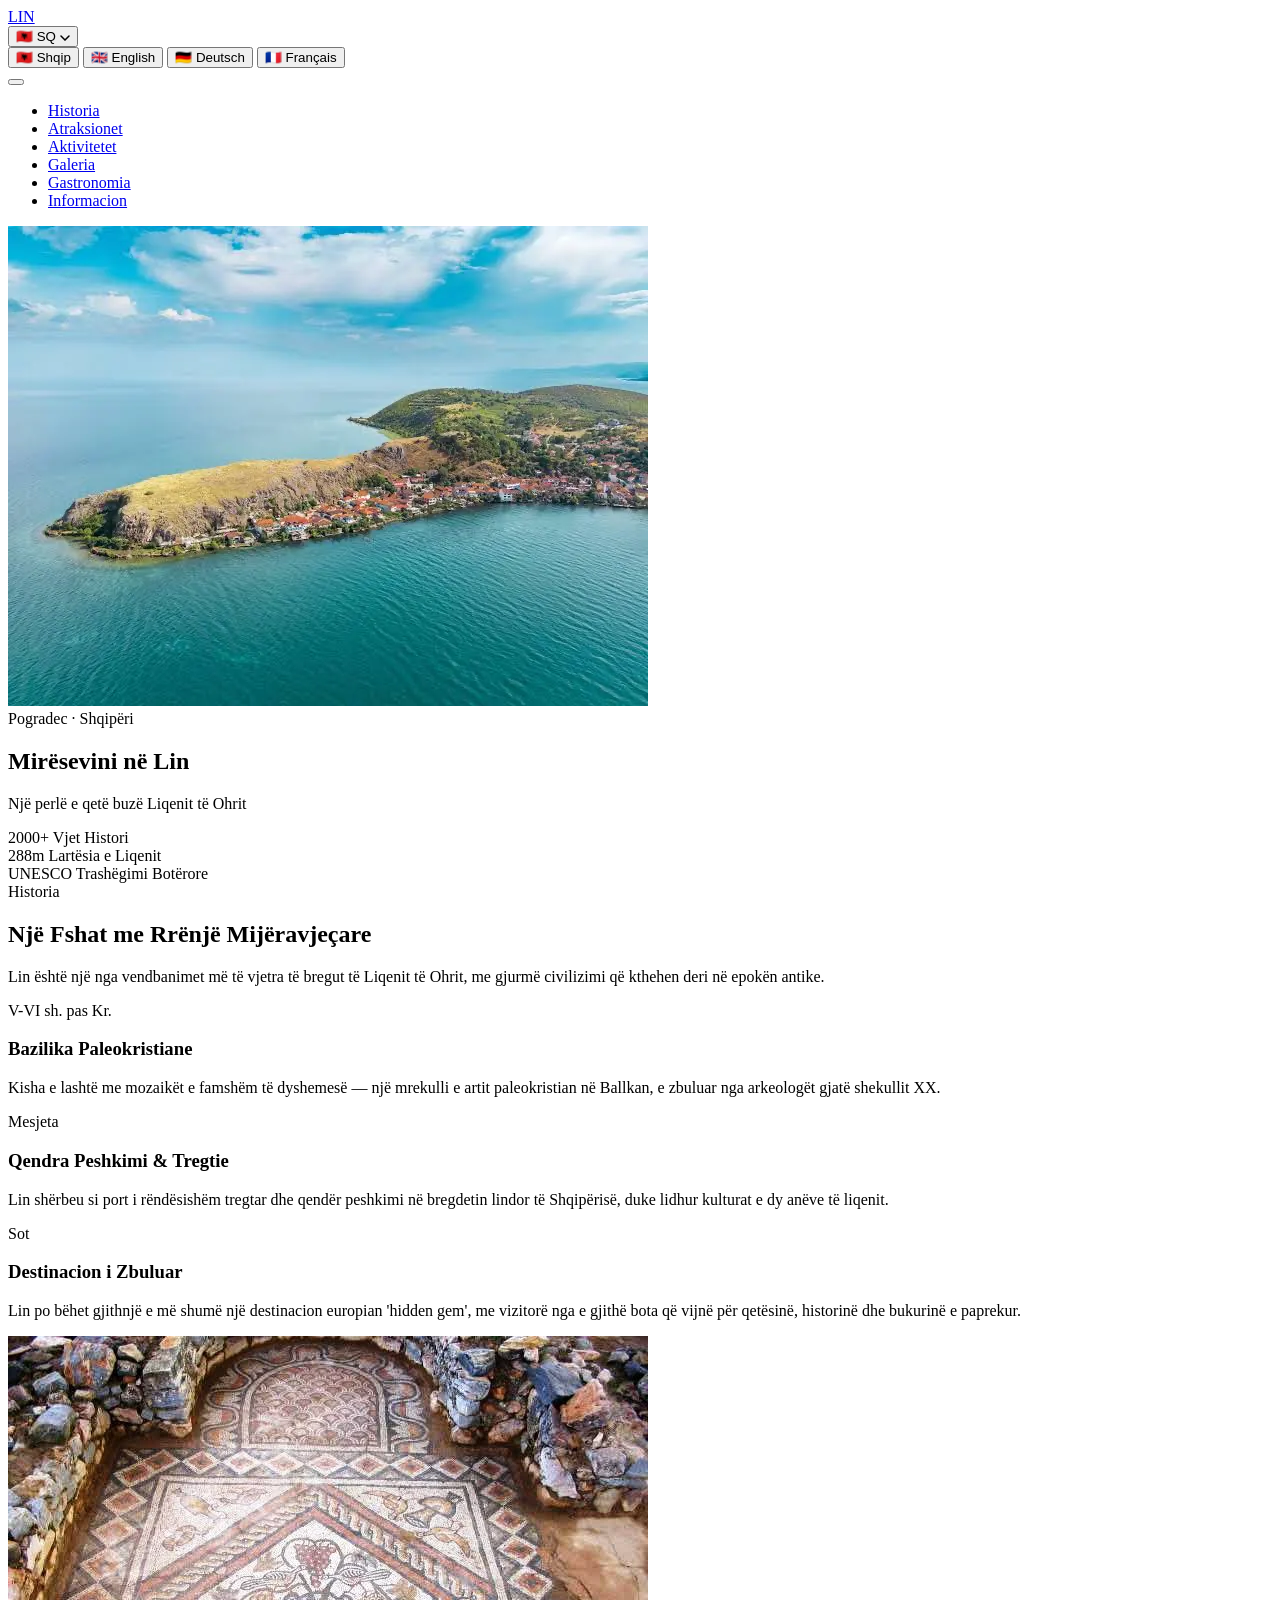
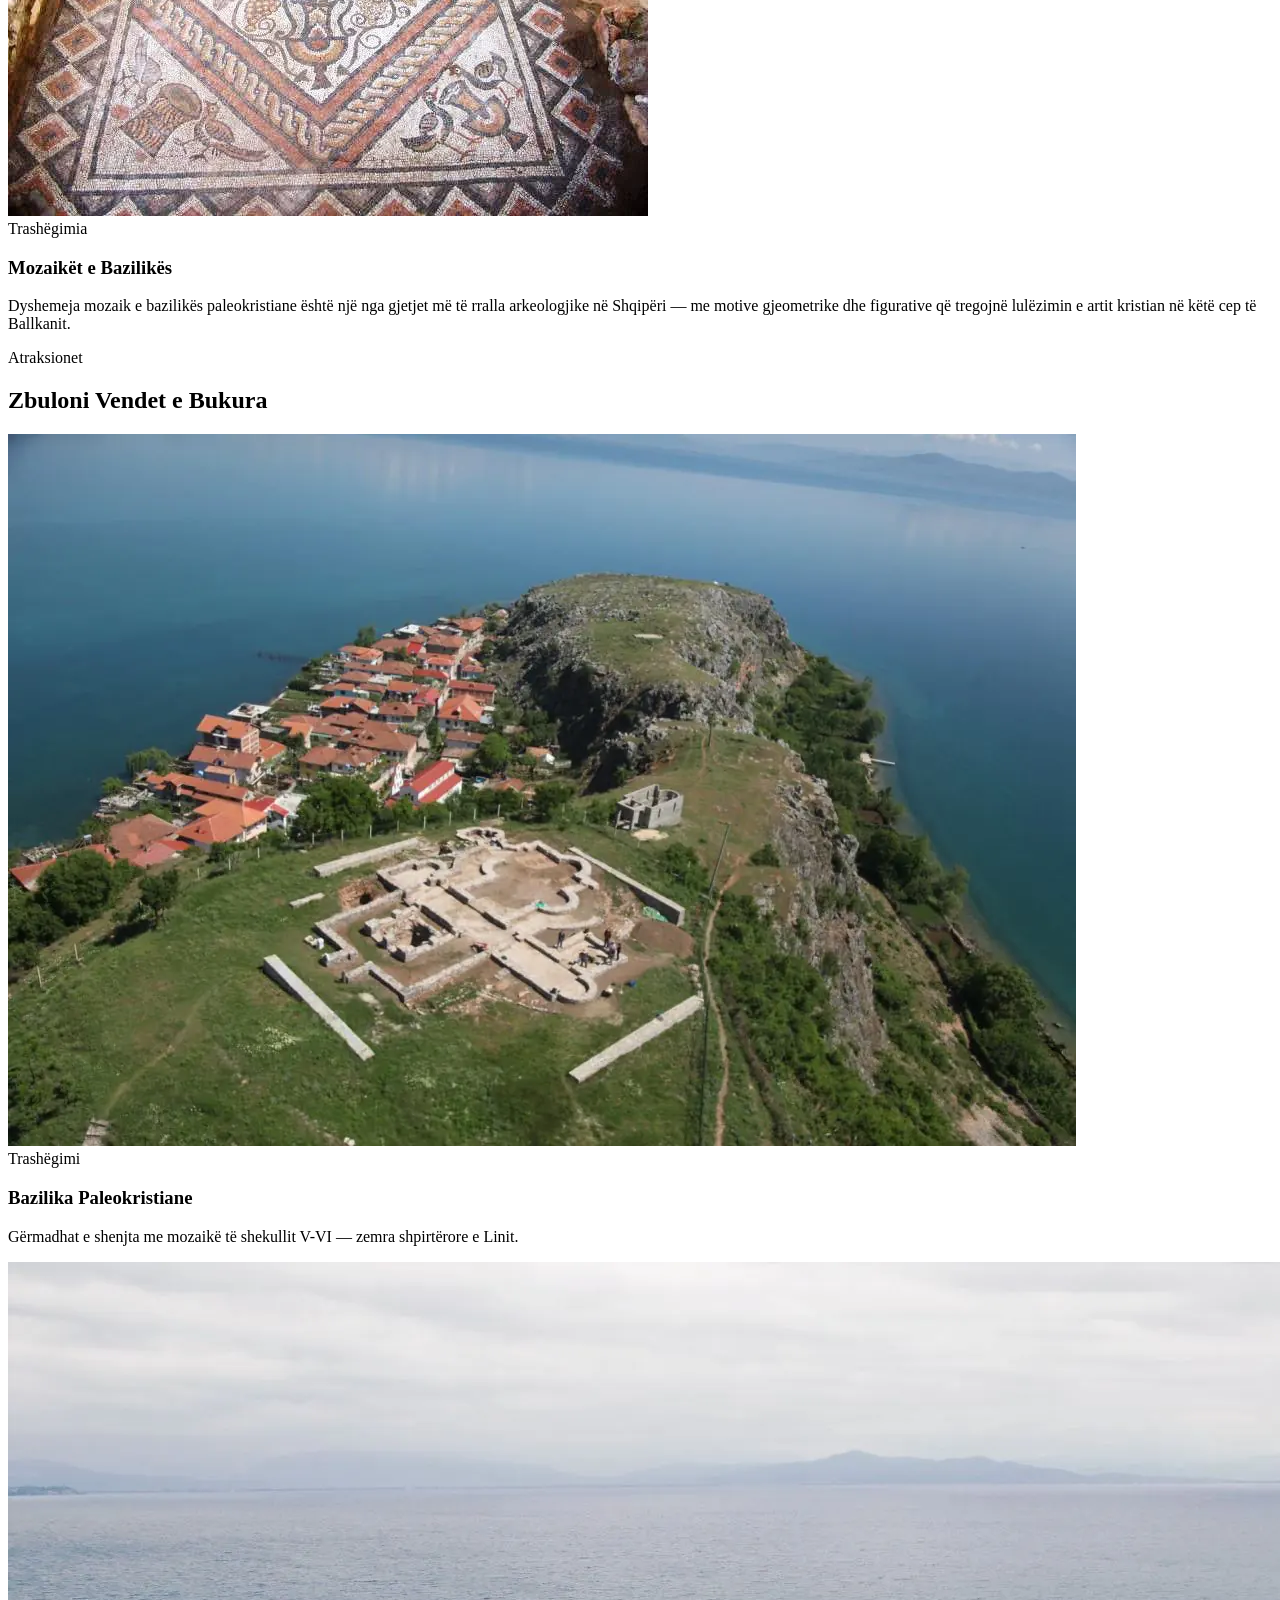
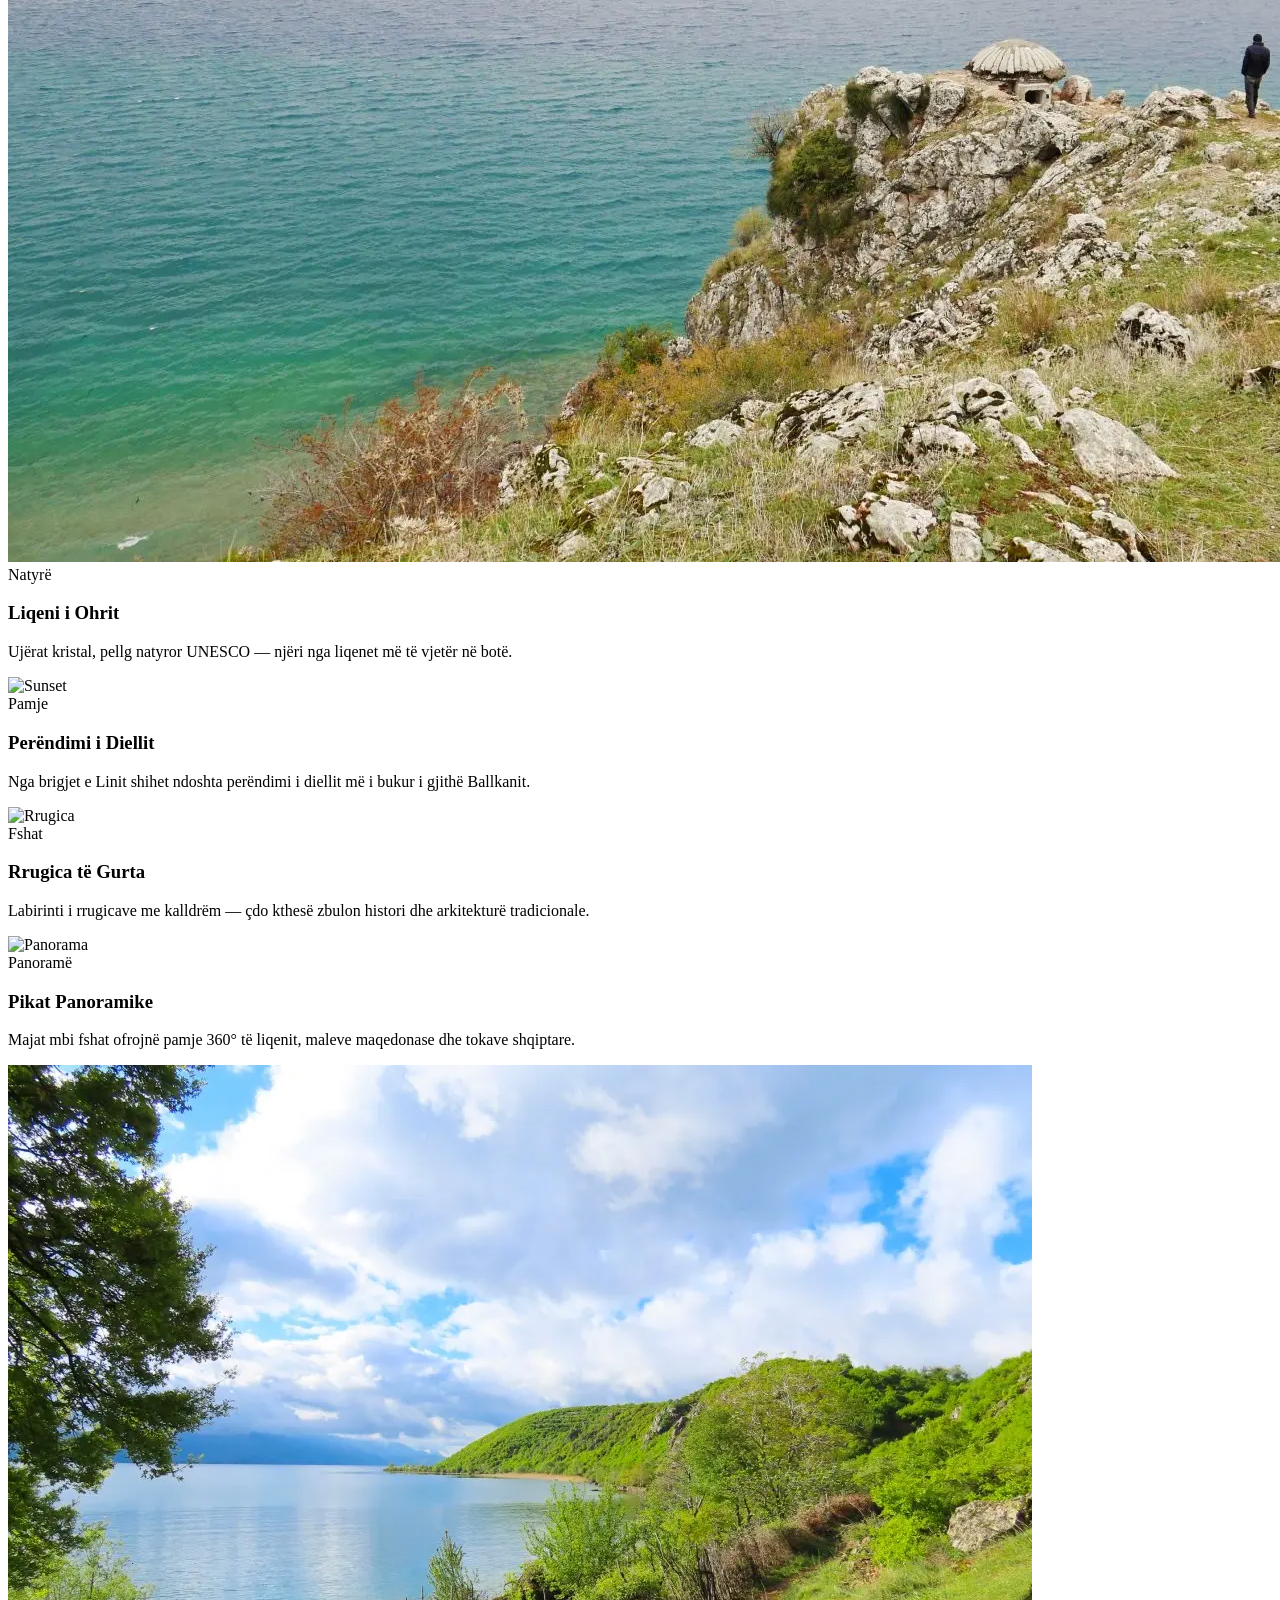
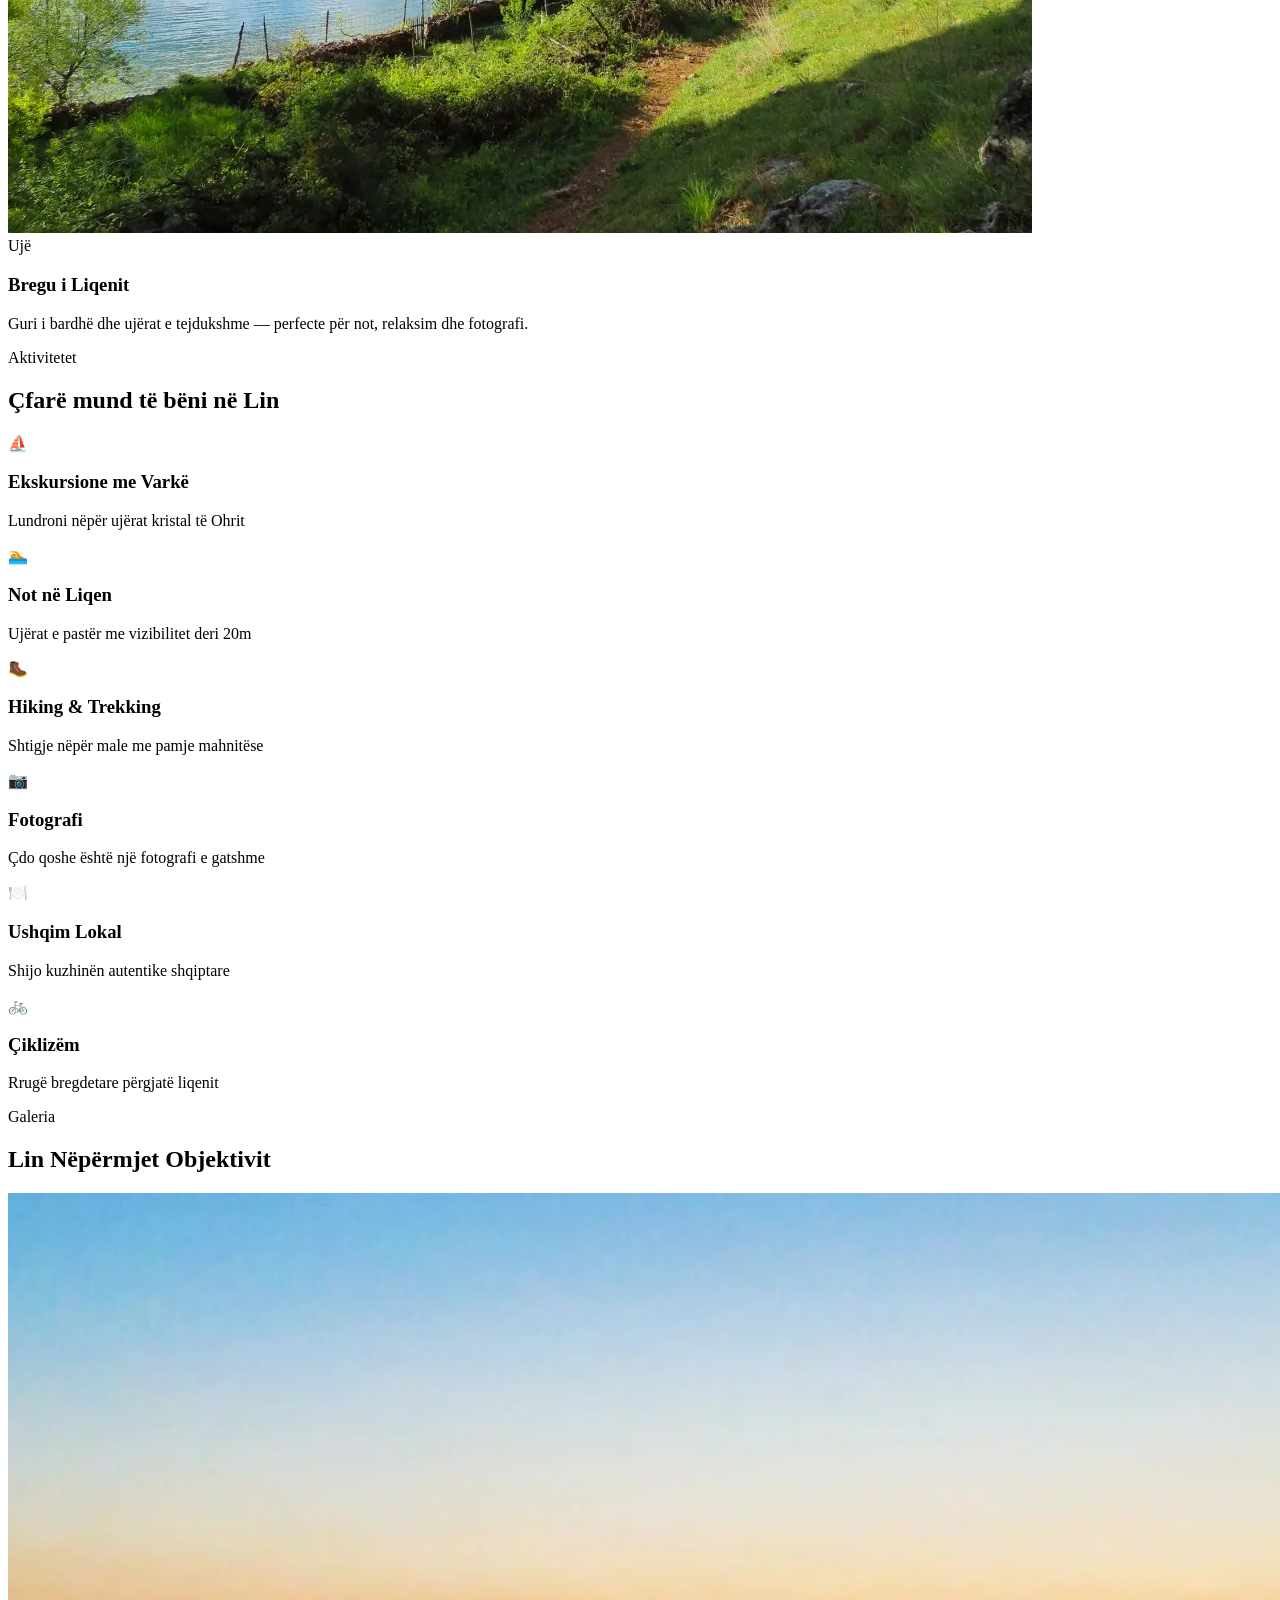
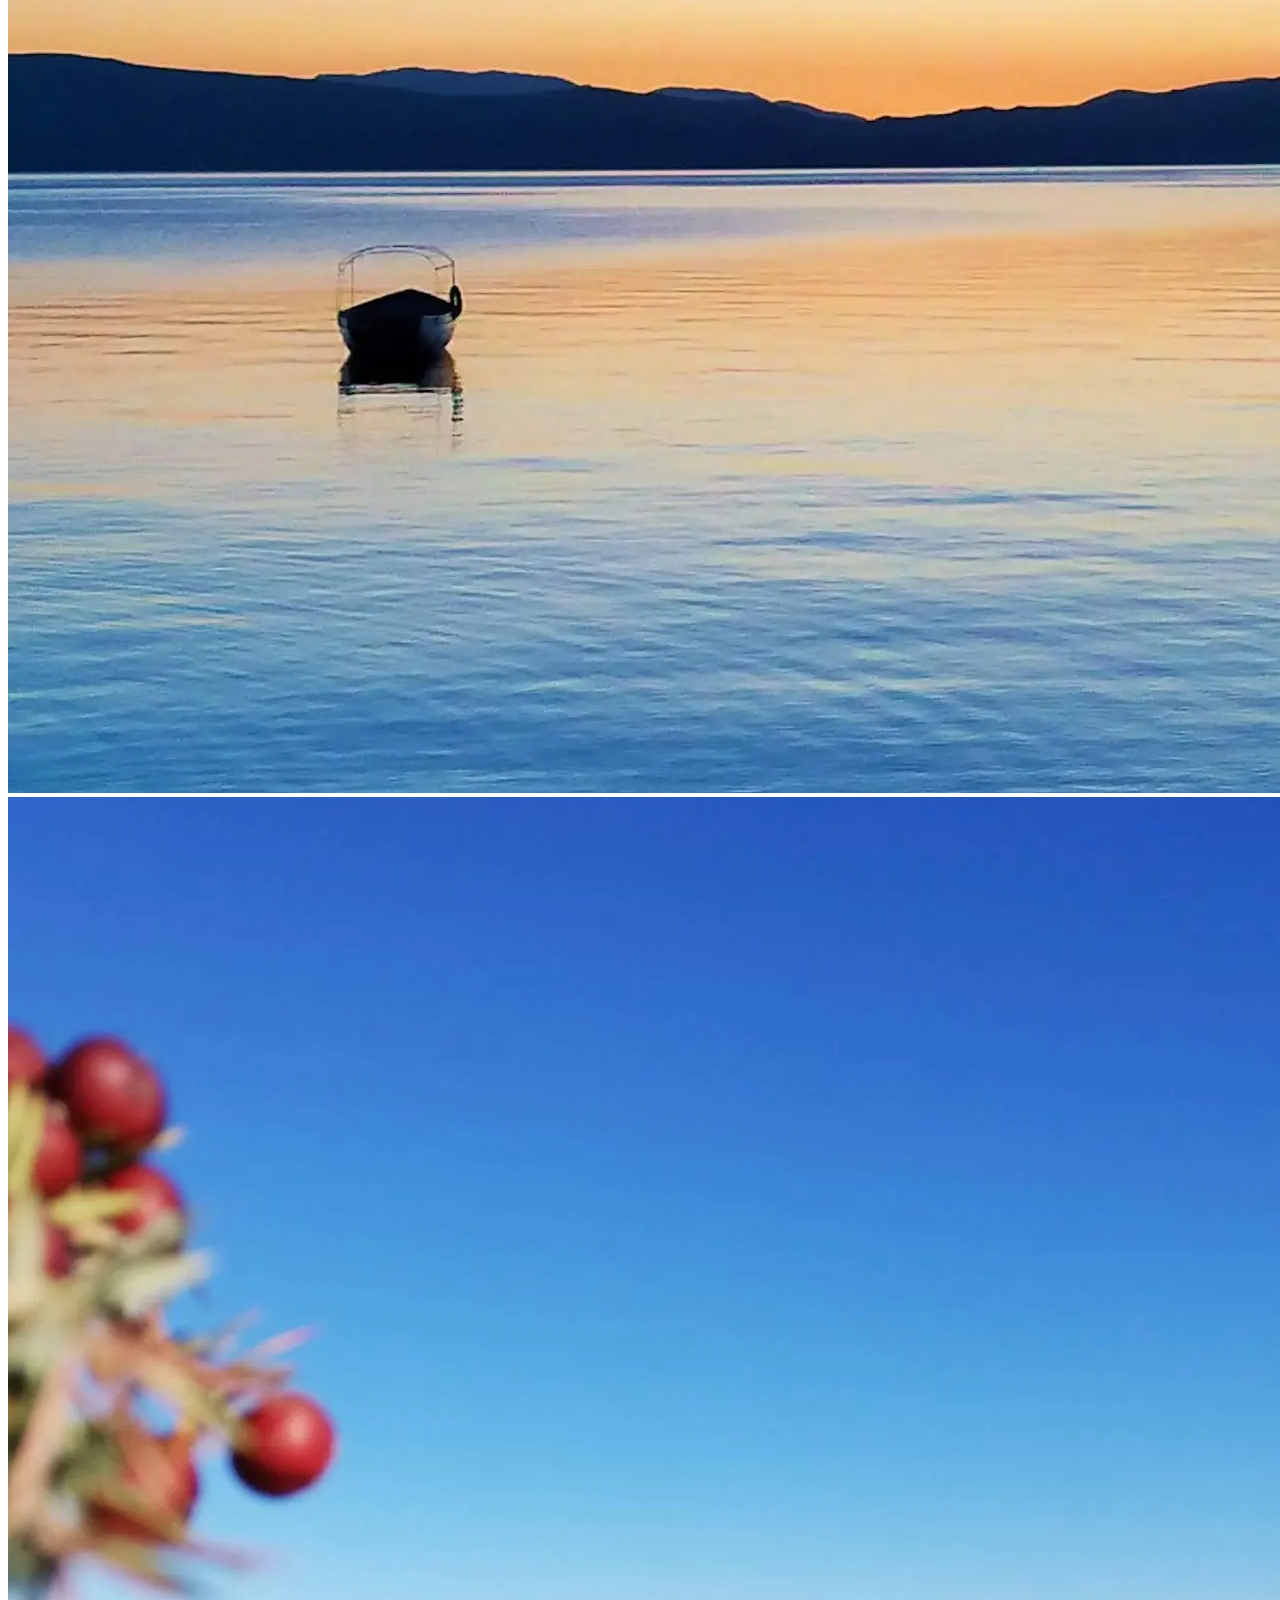
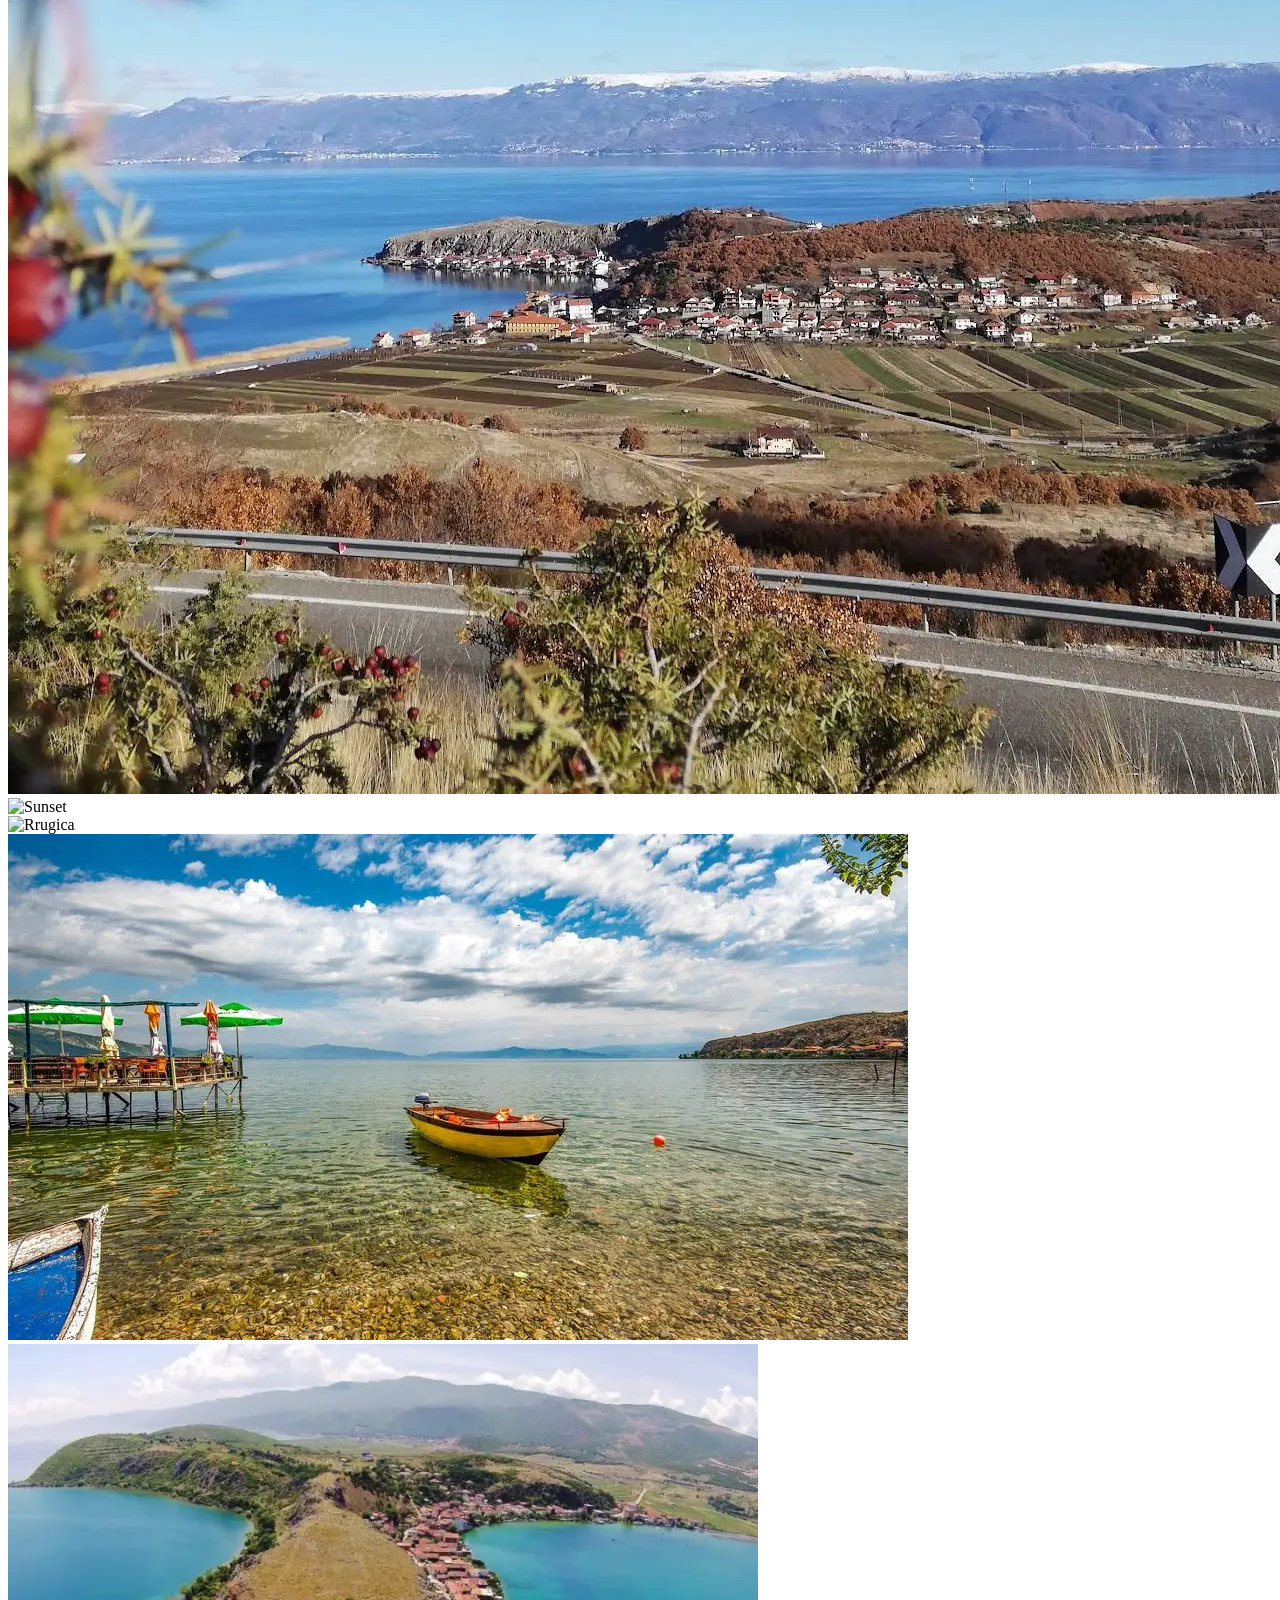
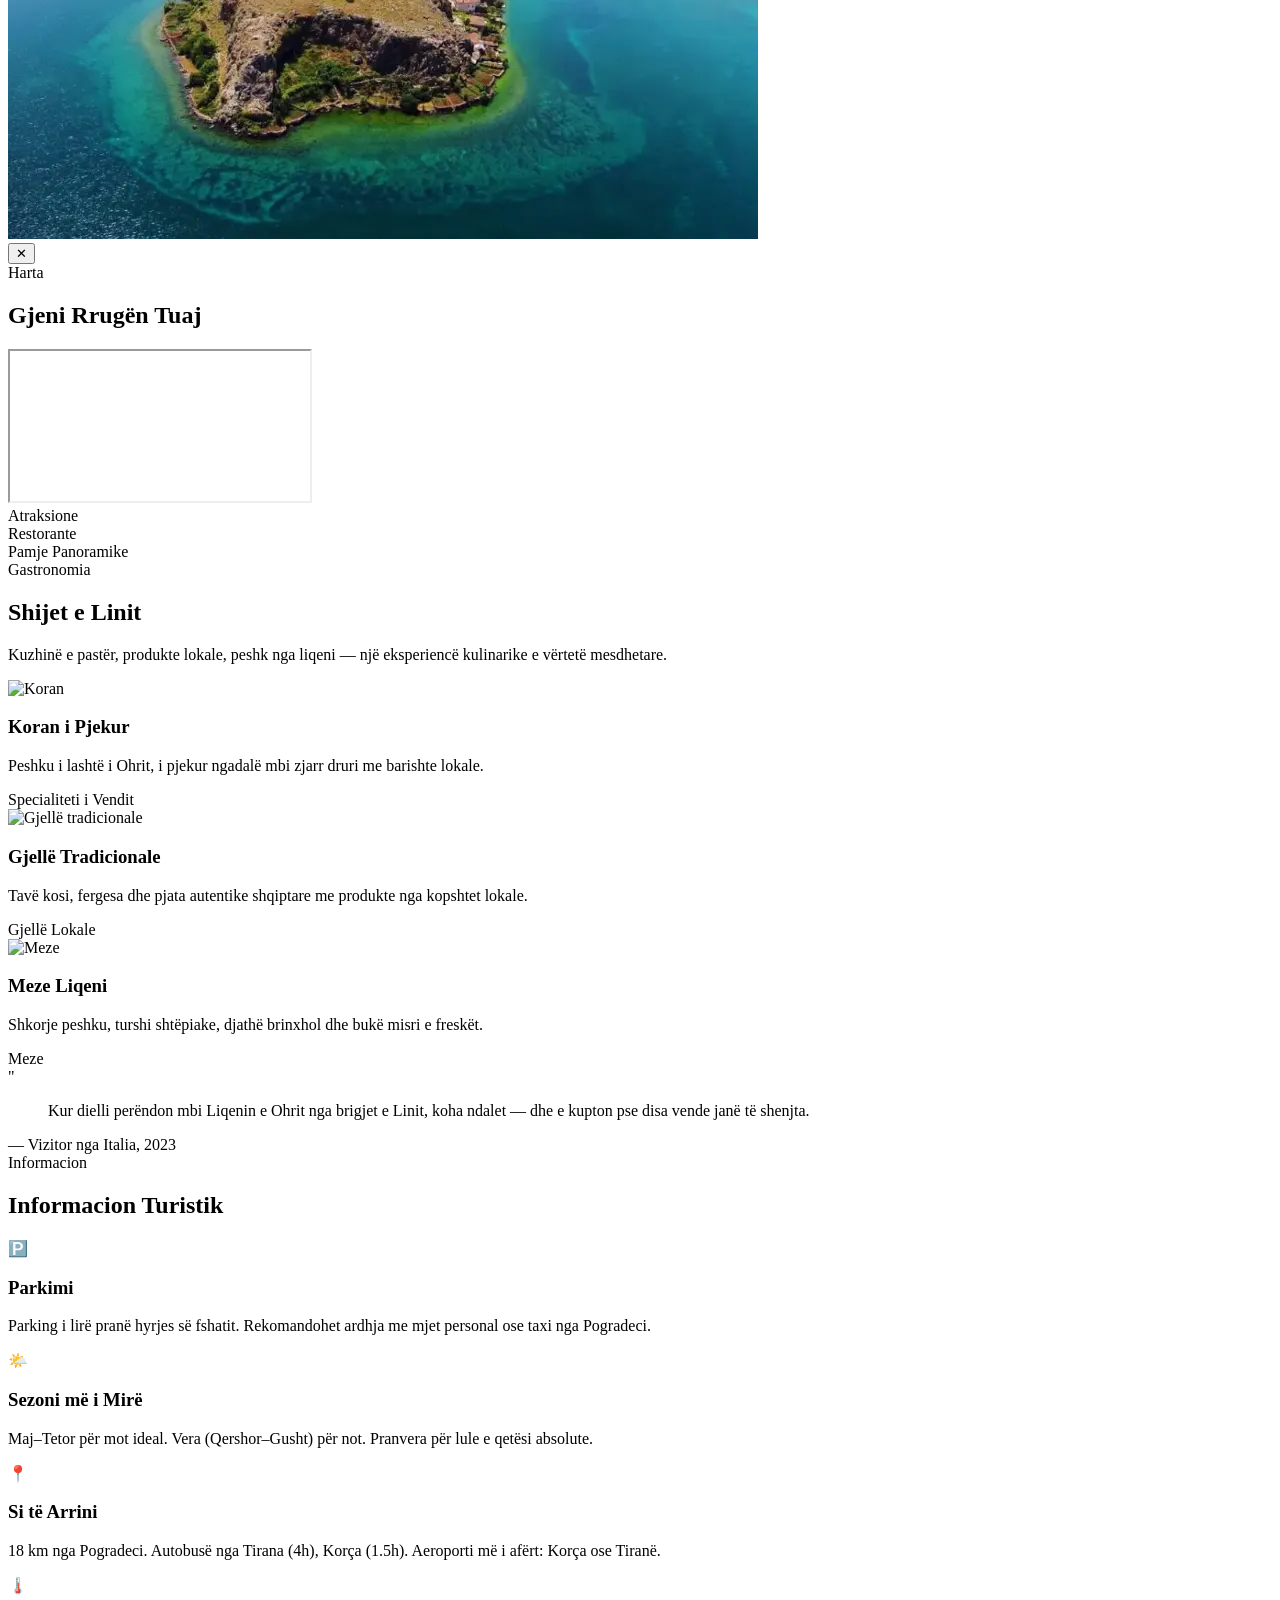
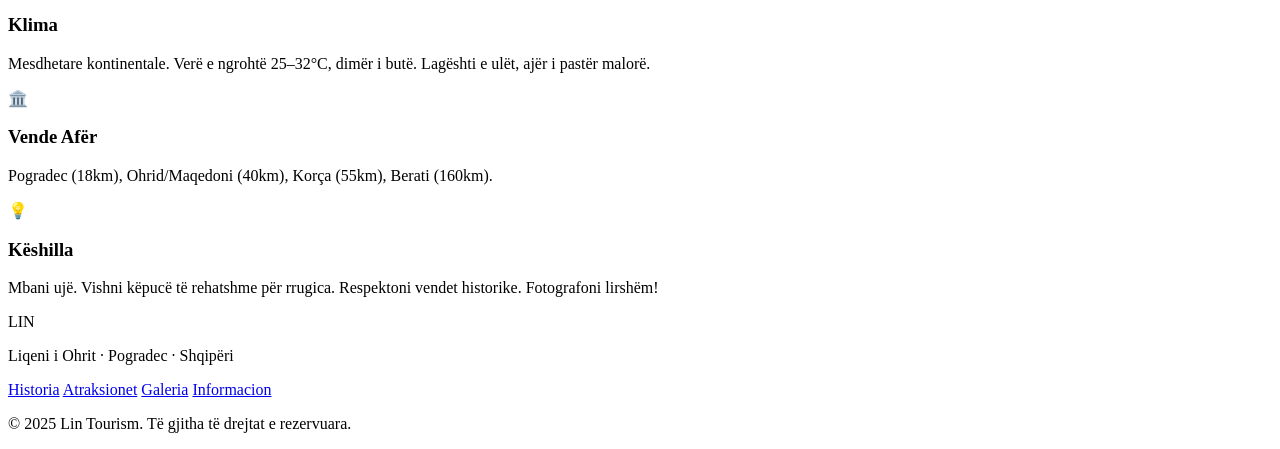
==== Lin/index.html @ 09aa92a8 "Add files via upload" ====
<!DOCTYPE html>
<html lang="sq">
<head>
  <meta charset="UTF-8" />
  <meta name="viewport" content="width=device-width, initial-scale=1.0, viewport-fit=cover" />
  <meta name="description" content="Lin - Një perlë e qetë buzë Liqenit të Ohrit. Zbuloni historinë, natyrën dhe kulturën e këtij fshati unik shqiptar." />
  <meta name="theme-color" content="#0a2238" />
  <link rel="icon" type="image/png" href="src/images/LIN.webp">
  <title>Lin — Liqeni i Ohrit, Shqipëri</title>

  <!-- Fonts -->
  <link rel="preconnect" href="https://fonts.googleapis.com" />
  <link rel="preconnect" href="https://fonts.gstatic.com" crossorigin />
  <link href="https://fonts.googleapis.com/css2?family=Cormorant+Garamond:ital,wght@0,300;0,400;0,600;1,300;1,400&family=Jost:wght@300;400;500&display=swap" rel="stylesheet" />

  <link rel="stylesheet" href="style.css" />
</head>
<body>

  <!-- ═══════════════════════════════════ NAVBAR ═══════════════════════════════════ -->
  <nav class="navbar" id="navbar">
    <div class="nav-inner">
      <a class="nav-logo" href="#">LIN</a>

      <div class="nav-right">
        <!-- Language switcher -->
        <div class="lang-switcher" id="langSwitcher">
          <button class="lang-active" id="langBtn" aria-label="Language">
            <span class="lang-flag" id="currentFlag">🇦🇱</span>
            <span class="lang-code" id="currentLang">SQ</span>
            <svg width="10" height="6" viewBox="0 0 10 6"><path d="M1 1l4 4 4-4" stroke="currentColor" stroke-width="1.5" fill="none" stroke-linecap="round"/></svg>
          </button>
          <div class="lang-dropdown" id="langDropdown">
            <button class="lang-opt" data-lang="sq" data-flag="🇦🇱" data-code="SQ">🇦🇱 Shqip</button>
            <button class="lang-opt" data-lang="en" data-flag="🇬🇧" data-code="EN">🇬🇧 English</button>
            <button class="lang-opt" data-lang="de" data-flag="🇩🇪" data-code="DE">🇩🇪 Deutsch</button>
            <button class="lang-opt" data-lang="fr" data-flag="🇫🇷" data-code="FR">🇫🇷 Français</button>
          </div>
        </div>

        <!-- Hamburger -->
        <button class="hamburger" id="hamburger" aria-label="Menu">
          <span></span><span></span><span></span>
        </button>
      </div>
    </div>

    <!-- Mobile menu -->
    <div class="mobile-menu" id="mobileMenu">
      <ul>
        <li><a href="#historia" class="menu-link" data-i18n="nav_history">Historia</a></li>
        <li><a href="#attractions" class="menu-link" data-i18n="nav_attractions">Atraksionet</a></li>
        <li><a href="#aktivitete" class="menu-link" data-i18n="nav_activities">Aktivitetet</a></li>
        <li><a href="#galeria" class="menu-link" data-i18n="nav_gallery">Galeria</a></li>
        <li><a href="#gastronomia" class="menu-link" data-i18n="nav_food">Gastronomia</a></li>
        <li><a href="#info" class="menu-link" data-i18n="nav_info">Informacion</a></li>
      </ul>
    </div>
  </nav>

  <!-- ═══════════════════════════════════ HERO ═══════════════════════════════════ -->
  <section class="hero" id="hero">
    <!-- Ndrysho këtë pjesë në index.html -->
<div class="hero-video-wrap">
  <video class="hero-video" autoplay muted loop playsinline poster="src/images/main.webp">
    <source src="src/video/lin2.mp4" type="video/mp4">
    <!-- Fallback image -->
    <div class="hero-img-fallback"></div>
  </video>
</div>
    </div>
    <div class="hero-overlay"></div>

    <div class="hero-content">
      <div class="hero-tag" data-i18n="hero_tag">Pogradec · Shqipëri</div>
      <h1 class="hero-title">
        <span class="hero-title-main" data-i18n="hero_title">Mirësevini në Lin</span>
      </h1>
      <p class="hero-sub" data-i18n="hero_sub">Një perlë e qetë buzë Liqenit të Ohrit</p>
      
    </div>

    <div class="scroll-indicator">
      <div class="scroll-line"></div>
    </div>
  </section>

  <!-- ═══════════════════════════════════ INTRO STRIP ═══════════════════════════════════ -->
  <section class="intro-strip">
    <div class="strip-inner">
      <div class="strip-item">
        <span class="strip-num">2000+</span>
        <span class="strip-label" data-i18n="strip_years">Vjet Histori</span>
      </div>
      <div class="strip-divider"></div>
      <div class="strip-item">
        <span class="strip-num">288m</span>
        <span class="strip-label" data-i18n="strip_lake">Lartësia e Liqenit</span>
      </div>
      <div class="strip-divider"></div>
      <div class="strip-item">
        <span class="strip-num">UNESCO</span>
        <span class="strip-label" data-i18n="strip_heritage">Trashëgimi Botërore</span>
      </div>
    </div>
  </section>

  <!-- ═══════════════════════════════════ HISTORIA ═══════════════════════════════════ -->
  <section class="section historia" id="historia">
    <div class="container">
      <div class="section-label" data-i18n="section_label_history">Historia</div>
      <h2 class="section-title" data-i18n="history_title">Një Fshat me Rrënjë Mijëravjeçare</h2>
      <p class="section-lead" data-i18n="history_lead">Lin është një nga vendbanimet më të vjetra të bregut të Liqenit të Ohrit, me gjurmë civilizimi që kthehen deri në epokën antike.</p>

      <div class="timeline">
        <div class="timeline-item reveal">
          <div class="timeline-dot"></div>
          <div class="timeline-content">
            <div class="tl-year">V-VI sh. pas Kr.</div>
            <h3 class="tl-title" data-i18n="tl1_title">Bazilika Paleokristiane</h3>
            <p class="tl-text" data-i18n="tl1_text">Kisha e lashtë me mozaikët e famshëm të dyshemesë — një mrekulli e artit paleokristian në Ballkan, e zbuluar nga arkeologët gjatë shekullit XX.</p>
          </div>
        </div>
        <div class="timeline-item reveal">
          <div class="timeline-dot"></div>
          <div class="timeline-content">
            <div class="tl-year">Mesjeta</div>
            <h3 class="tl-title" data-i18n="tl2_title">Qendra Peshkimi & Tregtie</h3>
            <p class="tl-text" data-i18n="tl2_text">Lin shërbeu si port i rëndësishëm tregtar dhe qendër peshkimi në bregdetin lindor të Shqipërisë, duke lidhur kulturat e dy anëve të liqenit.</p>
          </div>
        </div>
        <div class="timeline-item reveal">
          <div class="timeline-dot"></div>
          <div class="timeline-content">
            <div class="tl-year">Sot</div>
            <h3 class="tl-title" data-i18n="tl3_title">Destinacion i Zbuluar</h3>
            <p class="tl-text" data-i18n="tl3_text">Lin po bëhet gjithnjë e më shumë një destinacion europian "hidden gem", me vizitorë nga e gjithë bota që vijnë për qetësinë, historinë dhe bukurinë e paprekur.</p>
          </div>
        </div>
      </div>

      <div class="mosaic-card reveal">
        <div class="mosaic-img">
          <img src="src/images/basilica.webp"
               onerror="this.onerror=null;this.src='https://images.unsplash.com/photo-1558618666-fcd25c85cd64?w=600&q=75'"
               alt="Mozaiku i Bazilikës së Linit" loading="lazy" />
        </div>
        <div class="mosaic-text">
          <div class="mosaic-label" data-i18n="mosaic_label">Trashëgimia</div>
          <h3 data-i18n="mosaic_title">Mozaikët e Bazilikës</h3>
          <p data-i18n="mosaic_desc">Dyshemeja mozaik e bazilikës paleokristiane është një nga gjetjet më të rralla arkeologjike në Shqipëri — me motive gjeometrike dhe figurative që tregojnë lulëzimin e artit kristian në këtë cep të Ballkanit.</p>
        </div>
      </div>
    </div>
  </section>

  <!-- ═══════════════════════════════════ ATTRACTIONS ═══════════════════════════════════ -->
  <section class="section attractions" id="attractions">
    <div class="container">
      <div class="section-label" data-i18n="section_label_attr">Atraksionet</div>
      <h2 class="section-title" data-i18n="attr_title">Zbuloni Vendet e Bukura</h2>

      <div class="attr-grid">
        <div class="attr-card reveal" style="--delay:0s">
          <div class="attr-img-wrap">
            <img src="src/images/basilica-view.webp" alt="Bazilika" loading="lazy" />
            <div class="attr-overlay"></div>
          </div>
          <div class="attr-body">
            <div class="attr-tag" data-i18n="attr_tag_heritage">Trashëgimi</div>
            <h3 data-i18n="attr1_title">Bazilika Paleokristiane</h3>
            <p data-i18n="attr1_desc">Gërmadhat e shenjta me mozaikë të shekullit V-VI — zemra shpirtërore e Linit.</p>
          </div>
        </div>

        <div class="attr-card reveal" style="--delay:0.1s">
          <div class="attr-img-wrap">
            <img src="src/images/lin-view.webp" alt="Liqeni i Ohrit" loading="lazy" />
            <div class="attr-overlay"></div>
          </div>
          <div class="attr-body">
            <div class="attr-tag" data-i18n="attr_tag_nature">Natyrë</div>
            <h3 data-i18n="attr2_title">Liqeni i Ohrit</h3>
            <p data-i18n="attr2_desc">Ujërat kristal, pellg natyror UNESCO — njëri nga liqenet më të vjetër në botë.</p>
          </div>
        </div>

        <div class="attr-card reveal" style="--delay:0.2s">
          <div class="attr-img-wrap">
            <img src="src/images/sunset.webp" alt="Sunset" loading="lazy" />
            <div class="attr-overlay"></div>
          </div>
          <div class="attr-body">
            <div class="attr-tag" data-i18n="attr_tag_view">Pamje</div>
            <h3 data-i18n="attr3_title">Perëndimi i Diellit</h3>
            <p data-i18n="attr3_desc">Nga brigjet e Linit shihet ndoshta perëndimi i diellit më i bukur i gjithë Ballkanit.</p>
          </div>
        </div>

        <div class="attr-card reveal" style="--delay:0.3s">
          <div class="attr-img-wrap">
            <img src="src/images/street.webp" alt="Rrugica" loading="lazy" />
            <div class="attr-overlay"></div>
          </div>
          <div class="attr-body">
            <div class="attr-tag" data-i18n="attr_tag_village">Fshat</div>
            <h3 data-i18n="attr4_title">Rrugica të Gurta</h3>
            <p data-i18n="attr4_desc">Labirinti i rrugicave me kalldrëm — çdo kthesë zbulon histori dhe arkitekturë tradicionale.</p>
          </div>
        </div>

        <div class="attr-card reveal" style="--delay:0.4s">
          <div class="attr-img-wrap">
            <img src="src/images/view-point.webp" alt="Panorama" loading="lazy" />
            <div class="attr-overlay"></div>
          </div>
          <div class="attr-body">
            <div class="attr-tag" data-i18n="attr_tag_panorama">Panoramë</div>
            <h3 data-i18n="attr5_title">Pikat Panoramike</h3>
            <p data-i18n="attr5_desc">Majat mbi fshat ofrojnë pamje 360° të liqenit, maleve maqedonase dhe tokave shqiptare.</p>
          </div>
        </div>

        <div class="attr-card reveal" style="--delay:0.5s">
          <div class="attr-img-wrap">
            <img src="src/images/bregu.webp" alt="Varka" loading="lazy" />
            <div class="attr-overlay"></div>
          </div>
          <div class="attr-body">
            <div class="attr-tag" data-i18n="attr_tag_water">Ujë</div>
            <h3 data-i18n="attr6_title">Bregu i Liqenit</h3>
            <p data-i18n="attr6_desc">Guri i bardhë dhe ujërat e tejdukshme — perfecte për not, relaksim dhe fotografi.</p>
          </div>
        </div>
      </div>
    </div>
  </section>

  <!-- ═══════════════════════════════════ AKTIVITETE ═══════════════════════════════════ -->
  <section class="section aktivitete" id="aktivitete">
    <div class="container">
      <div class="section-label" data-i18n="section_label_act">Aktivitetet</div>
      <h2 class="section-title" data-i18n="act_title">Çfarë mund të bëni në Lin</h2>

      <div class="act-grid">
        <div class="act-card reveal"><div class="act-icon">⛵</div><h3 data-i18n="act1">Ekskursione me Varkë</h3><p data-i18n="act1d">Lundroni nëpër ujërat kristal të Ohrit</p></div>
        <div class="act-card reveal"><div class="act-icon">🏊</div><h3 data-i18n="act2">Not në Liqen</h3><p data-i18n="act2d">Ujërat e pastër me vizibilitet deri 20m</p></div>
        <div class="act-card reveal"><div class="act-icon">🥾</div><h3 data-i18n="act3">Hiking & Trekking</h3><p data-i18n="act3d">Shtigje nëpër male me pamje mahnitëse</p></div>
        <div class="act-card reveal"><div class="act-icon">📷</div><h3 data-i18n="act4">Fotografi</h3><p data-i18n="act4d">Çdo qoshe është një fotografi e gatshme</p></div>
        <div class="act-card reveal"><div class="act-icon">🍽️</div><h3 data-i18n="act5">Ushqim Lokal</h3><p data-i18n="act5d">Shijo kuzhinën autentike shqiptare</p></div>
        <div class="act-card reveal"><div class="act-icon">🚲</div><h3 data-i18n="act6">Çiklizëm</h3><p data-i18n="act6d">Rrugë bregdetare përgjatë liqenit</p></div>
      </div>
    </div>
  </section>

  <!-- ═══════════════════════════════════ GALLERY ═══════════════════════════════════ -->
  <section class="section galeria" id="galeria">
    <div class="container">
      <div class="section-label" data-i18n="section_label_gallery">Galeria</div>
      <h2 class="section-title" data-i18n="gallery_title">Lin Nëpërmjet Objektivit</h2>
    </div>

    <div class="gallery-masonry">
      <div class="gal-item reveal" data-src="src/images/lakeohrid.webp">
        <img src="src/images/lakeohrid.webp" alt="Liqeni i Ohrit" loading="lazy" />
      </div>

      <div class="gal-item gal-tall reveal" data-src="src/images/panorama.webp">
        <img src="src/images/panorama.webp"    alt="Panorama" loading="lazy" />
      </div>
      <div class="gal-item reveal" data-src="src/images/sunset2.webp">
        <img src="src/images/sunset2.webp" alt="Sunset" loading="lazy" />
      </div>
      <div class="gal-item reveal" data-src="src/images/street-view.webp">
        <img src="src/images/street-view.webp" alt="Rrugica" loading="lazy" />
      </div>
      <div class="gal-item gal-wide reveal" data-src="src/images/boat.webp">
        <img src="src/images/boat.webp" alt="Varkë" loading="lazy" />
      </div>

      <div class="gal-item reveal" data-src="src/images/arkitektura.webp">
        <img src="src/images/arkitektura.webp" alt="Arkitekturë" loading="lazy" />
      </div>
    </div>

    <div class="lightbox" id="lightbox">
      <button class="lightbox-close" id="lbClose">✕</button>
      <img class="lightbox-img" id="lbImg" src="" alt="" />
    </div>
  </section>

  <!-- ═══════════════════════════════════ MAP ═══════════════════════════════════ -->
  <section class="section harta" id="harta">
    <div class="container">
      <div class="section-label" data-i18n="section_label_map">Harta</div>
      <h2 class="section-title" data-i18n="map_title">Gjeni Rrugën Tuaj</h2>
    </div>
    <div class="map-wrap">
      <iframe src="https://www.google.com/maps/d/u/0/embed?mid=1OwRXjzCkoAFucHItFxK3M6aLEuqDh8o&ehbc=2E312F" 
        allowfullscreen=""
        loading="lazy"
        referrerpolicy="no-referrer-when-downgrade"
        title="Harta e Linit"
      ></iframe>
      <div class="map-legend">
        <div class="legend-item"><span class="leg-dot leg-blue"></span><span data-i18n="leg_attractions">Atraksione</span></div>
        <div class="legend-item"><span class="leg-dot leg-green"></span><span data-i18n="leg_restaurants">Restorante</span></div>
        <div class="legend-item"><span class="leg-dot leg-gold"></span><span data-i18n="leg_views">Pamje Panoramike</span></div>
      </div>
    </div>
  </section>

  <!-- ═══════════════════════════════════ GASTRONOMIA ═══════════════════════════════════ -->
  <section class="section gastronomia" id="gastronomia">
    <div class="container">
      <div class="section-label" data-i18n="section_label_food">Gastronomia</div>
      <h2 class="section-title" data-i18n="food_title">Shijet e Linit</h2>
      <p class="section-lead" data-i18n="food_lead">Kuzhinë e pastër, produkte lokale, peshk nga liqeni — një eksperiencë kulinarike e vërtetë mesdhetare.</p>

      <div class="food-grid">
        <div class="food-card reveal">
          <div class="food-img"><img src="https://images.unsplash.com/photo-1519708227418-c8fd9a32b7a2?w=500&q=75" alt="Koran" loading="lazy" /></div>
          <div class="food-body"><h3 data-i18n="food1">Koran i Pjekur</h3><p data-i18n="food1d">Peshku i lashtë i Ohrit, i pjekur ngadalë mbi zjarr druri me barishte lokale.</p><div class="food-tag" data-i18n="food_signature">Specialiteti i Vendit</div></div>
        </div>
        <div class="food-card reveal">
          <div class="food-img"><img src="https://images.unsplash.com/photo-1504674900247-0877df9cc836?w=500&q=75" alt="Gjellë tradicionale" loading="lazy" /></div>
          <div class="food-body"><h3 data-i18n="food2">Gjellë Tradicionale</h3><p data-i18n="food2d">Tavë kosi, fergesa dhe pjata autentike shqiptare me produkte nga kopshtet lokale.</p><div class="food-tag" data-i18n="food_local">Gjellë Lokale</div></div>
        </div>
        <div class="food-card reveal">
          <div class="food-img"><img src="https://images.unsplash.com/photo-1542314831-068cd1dbfeeb?w=500&q=75" alt="Meze" loading="lazy" /></div>
          <div class="food-body"><h3 data-i18n="food3">Meze Liqeni</h3><p data-i18n="food3d">Shkorje peshku, turshi shtëpiake, djathë brinxhol dhe bukë misri e freskët.</p><div class="food-tag" data-i18n="food_meze">Meze</div></div>
        </div>
      </div>
    </div>
  </section>

  <!-- ═══════════════════════════════════ SUNSET ═══════════════════════════════════ -->
  <section class="sunset-section">
    <div class="sunset-bg"></div>
    <div class="sunset-overlay"></div>
    <div class="sunset-content reveal">
      <div class="sunset-quote-mark">"</div>
      <blockquote class="sunset-quote" data-i18n="sunset_quote">Kur dielli perëndon mbi Liqenin e Ohrit nga brigjet e Linit, koha ndalet — dhe e kupton pse disa vende janë të shenjta.</blockquote>
      <div class="sunset-attr" data-i18n="sunset_attr">— Vizitor nga Italia, 2023</div>
    </div>
  </section>

  <!-- ═══════════════════════════════════ INFO TURISTIKE ═══════════════════════════════════ -->
  <section class="section info-turistike" id="info">
    <div class="container">
      <div class="section-label" data-i18n="section_label_info">Informacion</div>
      <h2 class="section-title" data-i18n="info_title">Informacion Turistik</h2>

      <div class="info-grid">
        <div class="info-card reveal"><div class="info-icon">🅿️</div><h3 data-i18n="info1">Parkimi</h3><p data-i18n="info1d">Parking i lirë pranë hyrjes së fshatit. Rekomandohet ardhja me mjet personal ose taxi nga Pogradeci.</p></div>
        <div class="info-card reveal"><div class="info-icon">🌤️</div><h3 data-i18n="info2">Sezoni më i Mirë</h3><p data-i18n="info2d">Maj–Tetor për mot ideal. Vera (Qershor–Gusht) për not. Pranvera për lule e qetësi absolute.</p></div>
        <div class="info-card reveal"><div class="info-icon">📍</div><h3 data-i18n="info3">Si të Arrini</h3><p data-i18n="info3d">18 km nga Pogradeci. Autobusë nga Tirana (4h), Korça (1.5h). Aeroporti më i afërt: Korça ose Tiranë.</p></div>
        <div class="info-card reveal"><div class="info-icon">🌡️</div><h3 data-i18n="info4">Klima</h3><p data-i18n="info4d">Mesdhetare kontinentale. Verë e ngrohtë 25–32°C, dimër i butë. Lagështi e ulët, ajër i pastër malorë.</p></div>
        <div class="info-card reveal"><div class="info-icon">🏛️</div><h3 data-i18n="info5">Vende Afër</h3><p data-i18n="info5d">Pogradec (18km), Ohrid/Maqedoni (40km), Korça (55km), Berati (160km).</p></div>
        <div class="info-card reveal"><div class="info-icon">💡</div><h3 data-i18n="info6">Këshilla</h3><p data-i18n="info6d">Mbani ujë. Vishni këpucë të rehatshme për rrugica. Respektoni vendet historike. Fotografoni lirshëm!</p></div>
      </div>
    </div>
  </section>

  <!-- ═══════════════════════════════════ FOOTER ═══════════════════════════════════ -->
  <footer class="footer">
    <div class="footer-inner">
      <div class="footer-logo">LIN</div>
      <p class="footer-tagline" data-i18n="footer_tag">Liqeni i Ohrit · Pogradec · Shqipëri</p>
      <div class="footer-links">
        <a href="#historia" data-i18n="nav_history">Historia</a>
        <a href="#attractions" data-i18n="nav_attractions">Atraksionet</a>
        <a href="#galeria" data-i18n="nav_gallery">Galeria</a>
        <a href="#info" data-i18n="nav_info">Informacion</a>
      </div>
      <p class="footer-copy">© 2025 Lin Tourism. <span data-i18n="footer_copy">Të gjitha të drejtat e rezervuara.</span></p>
    </div>
  </footer>

  <script src="main.js"></script>
</body>
</html>
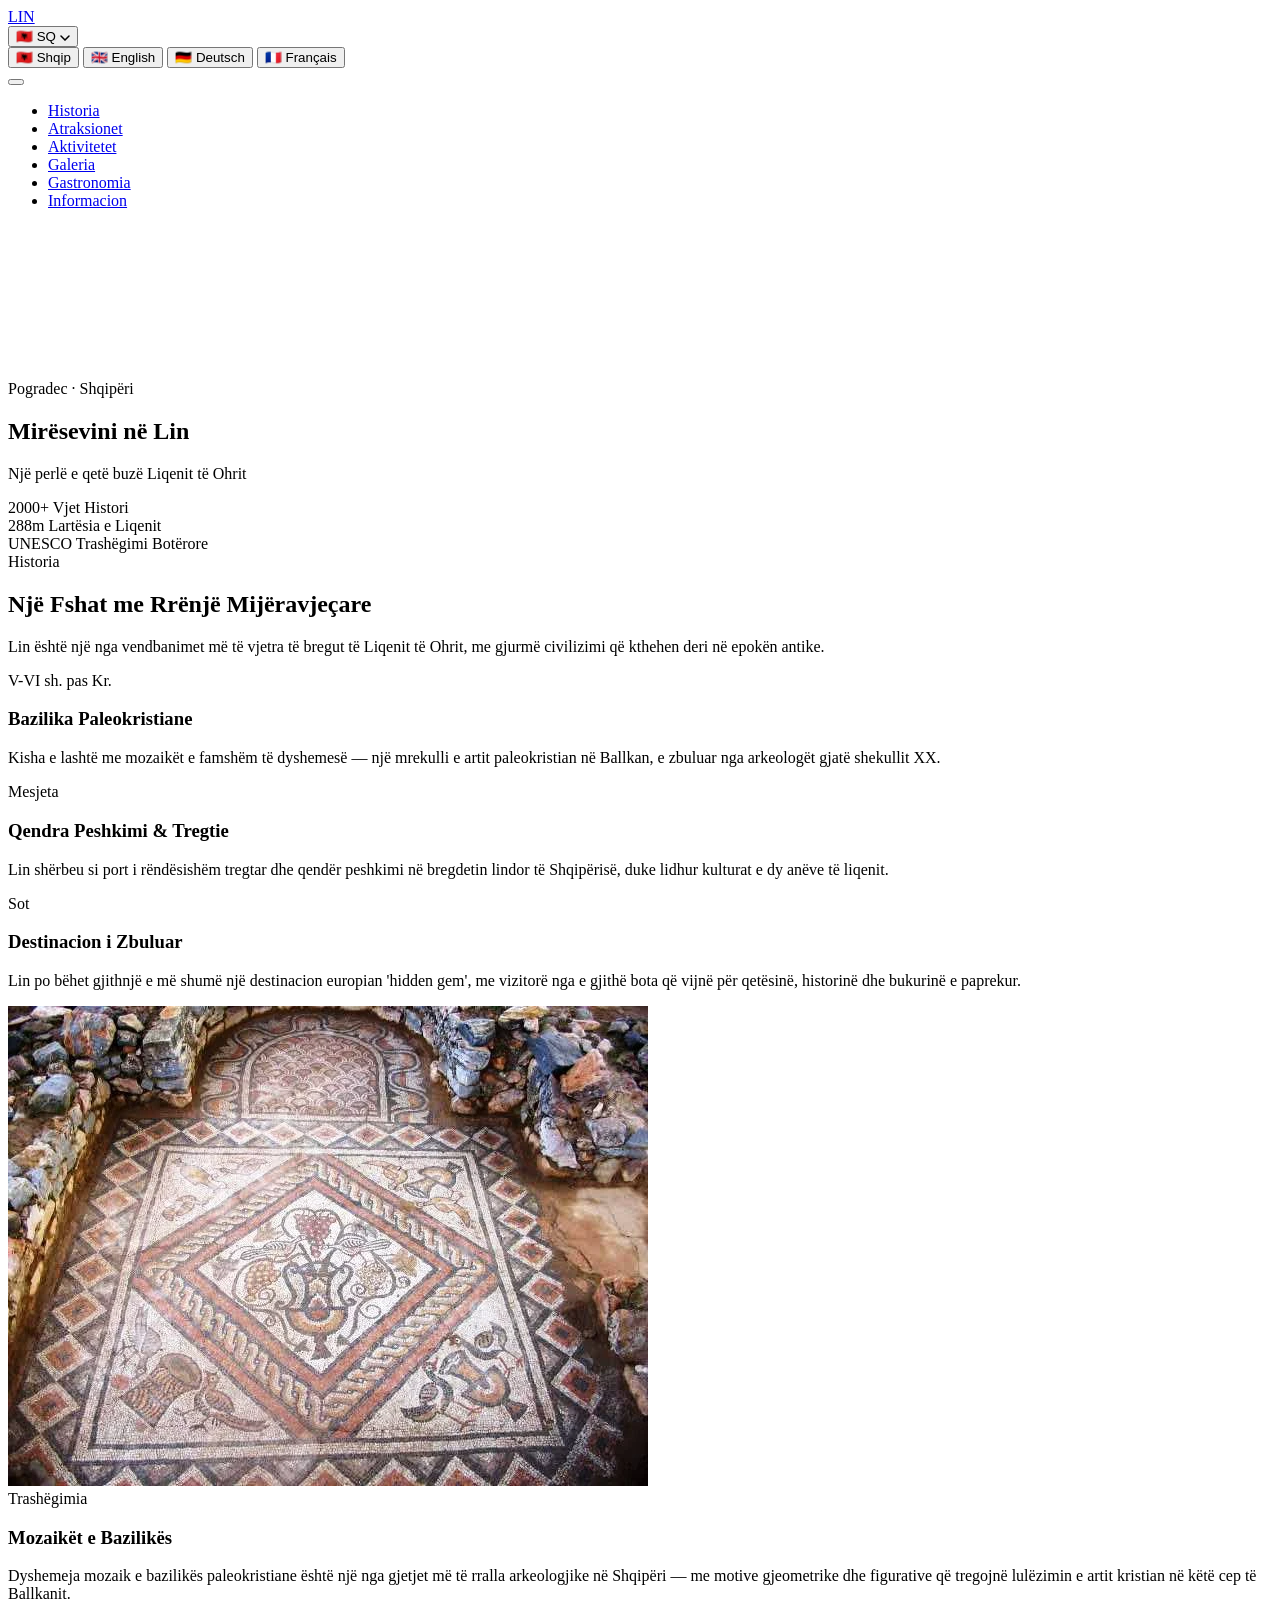
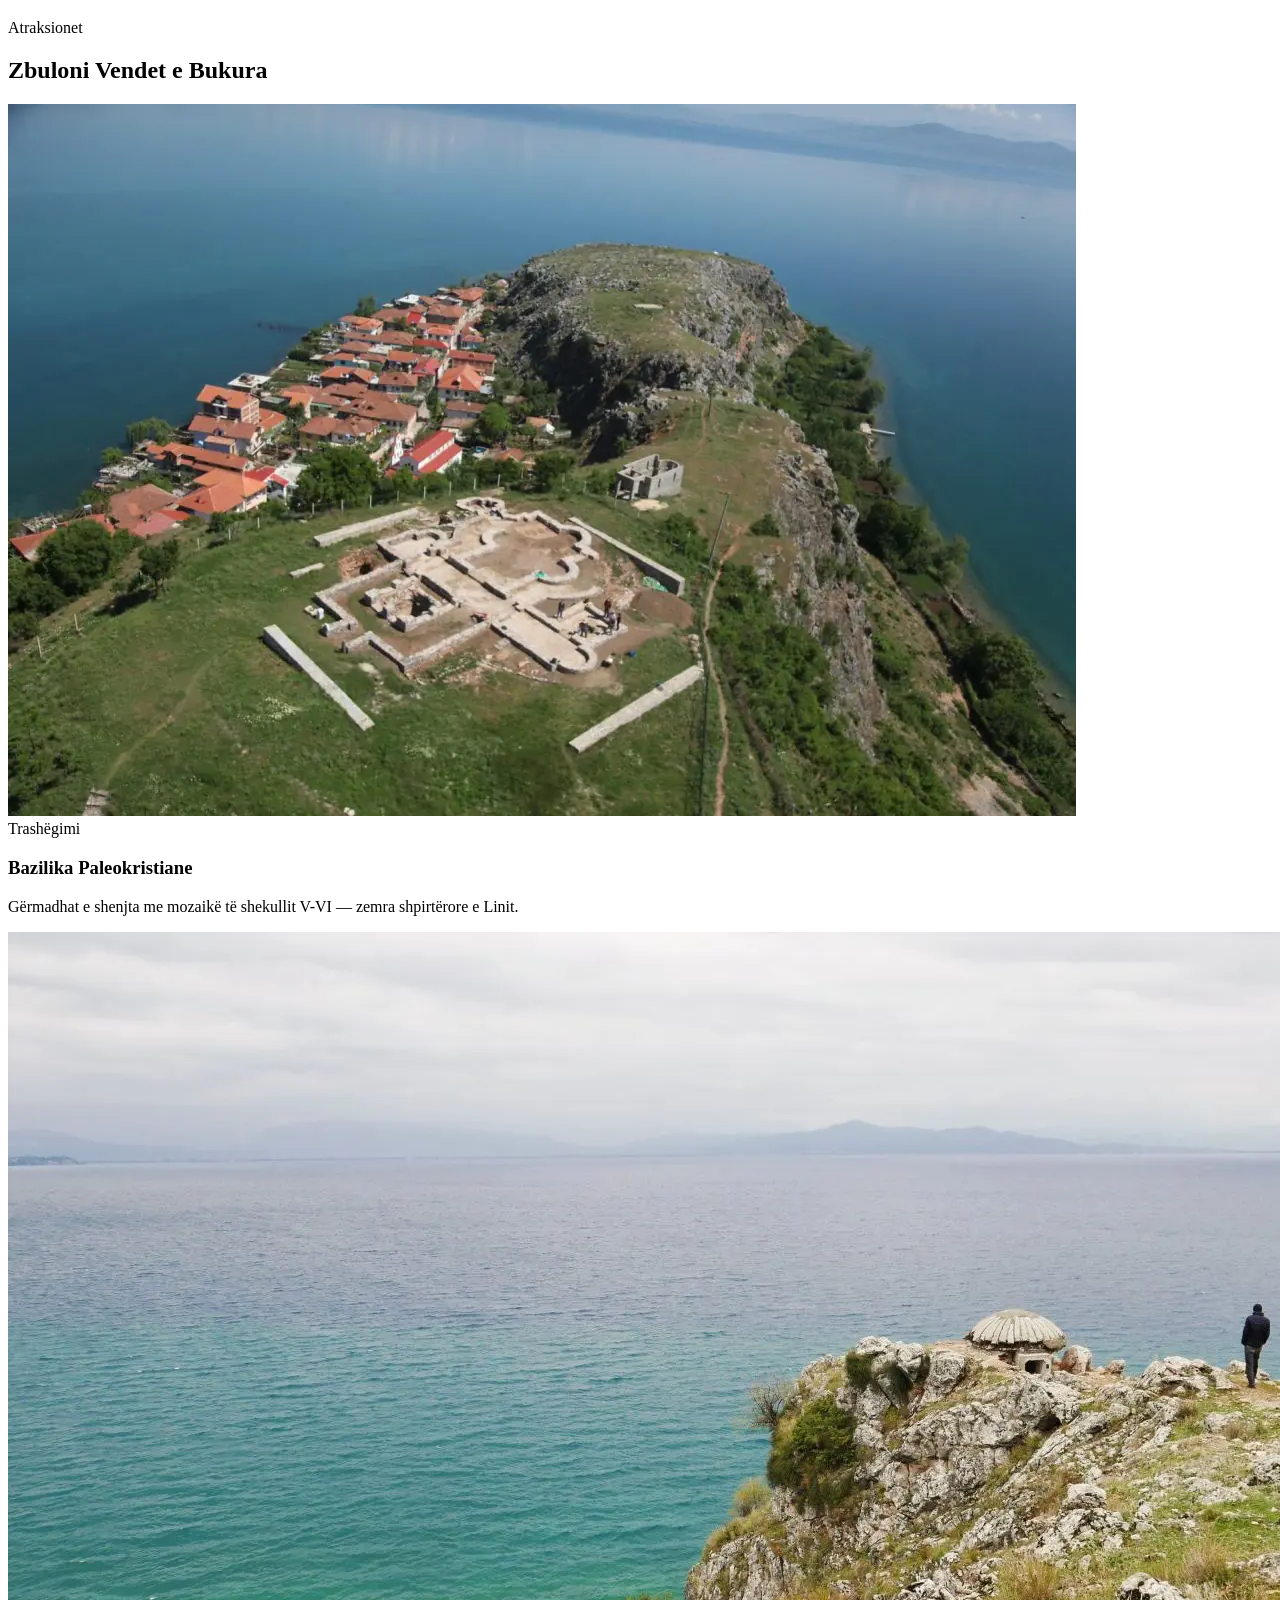
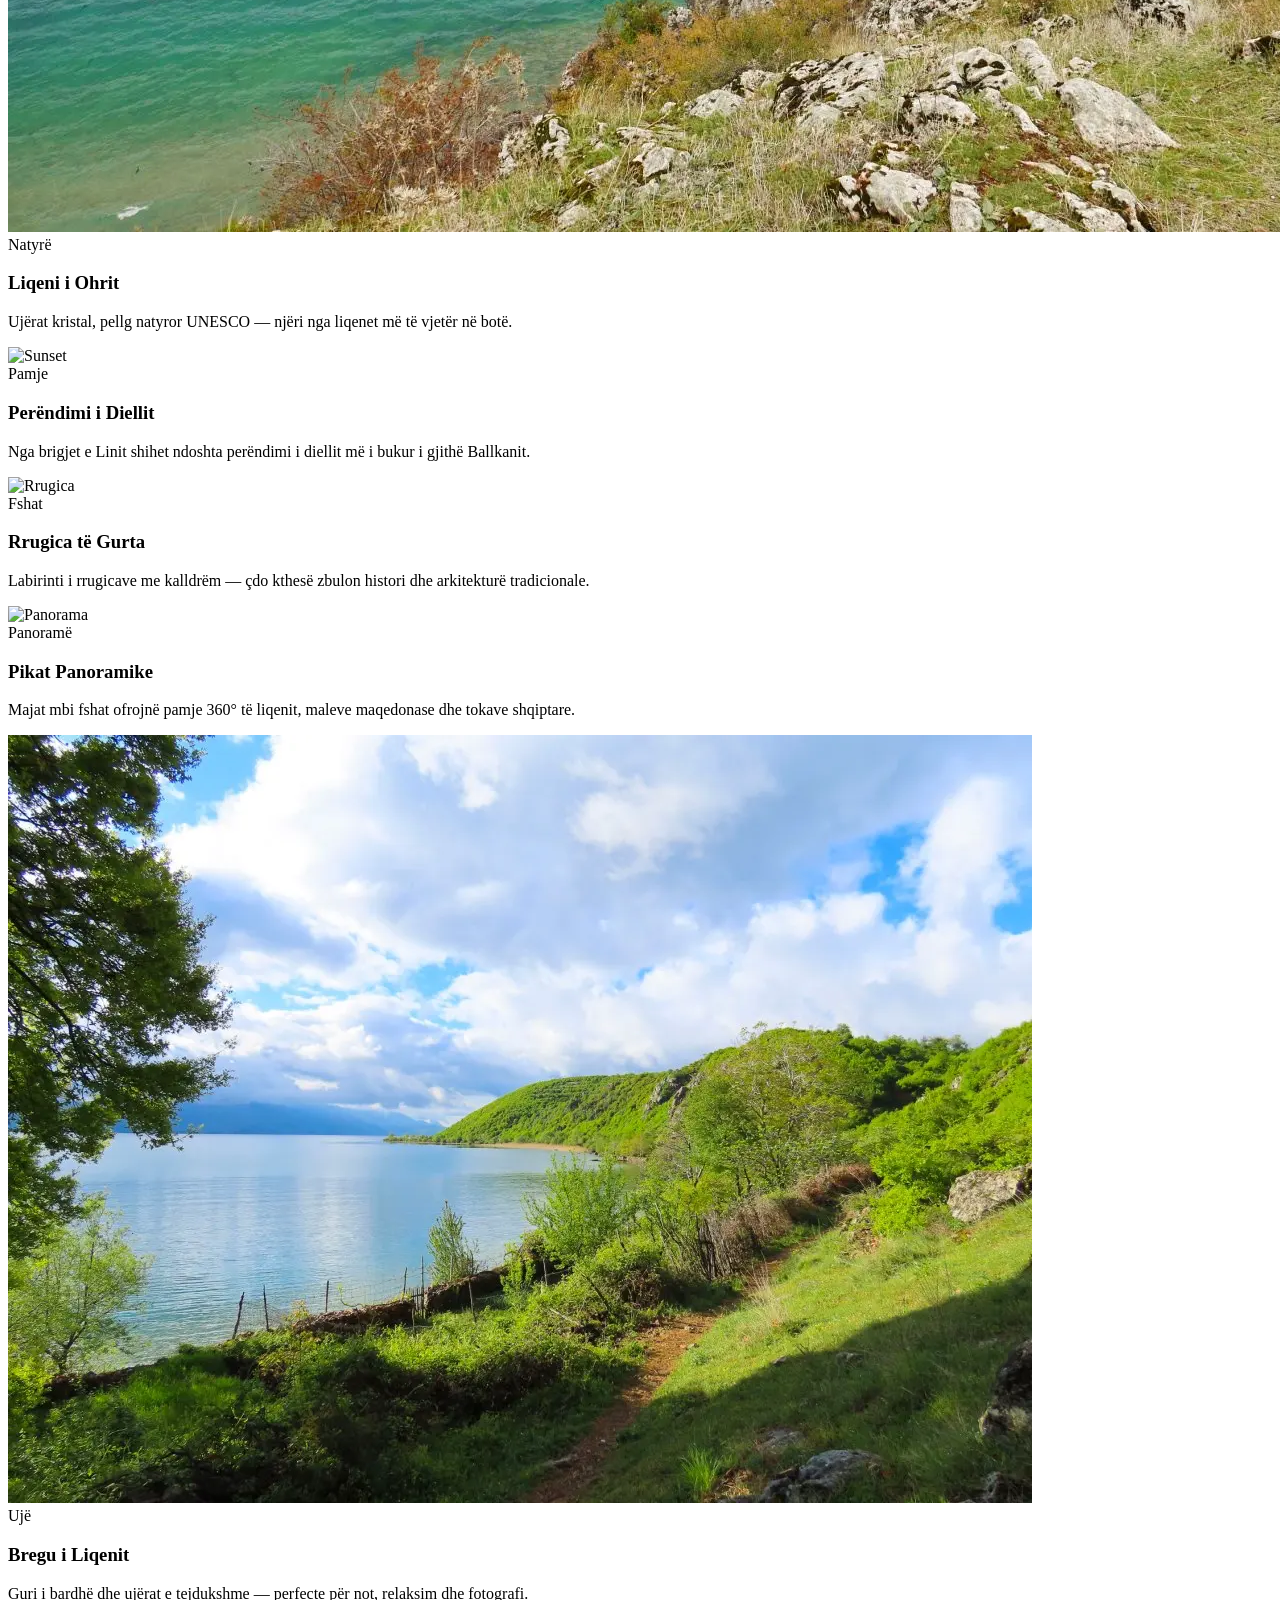
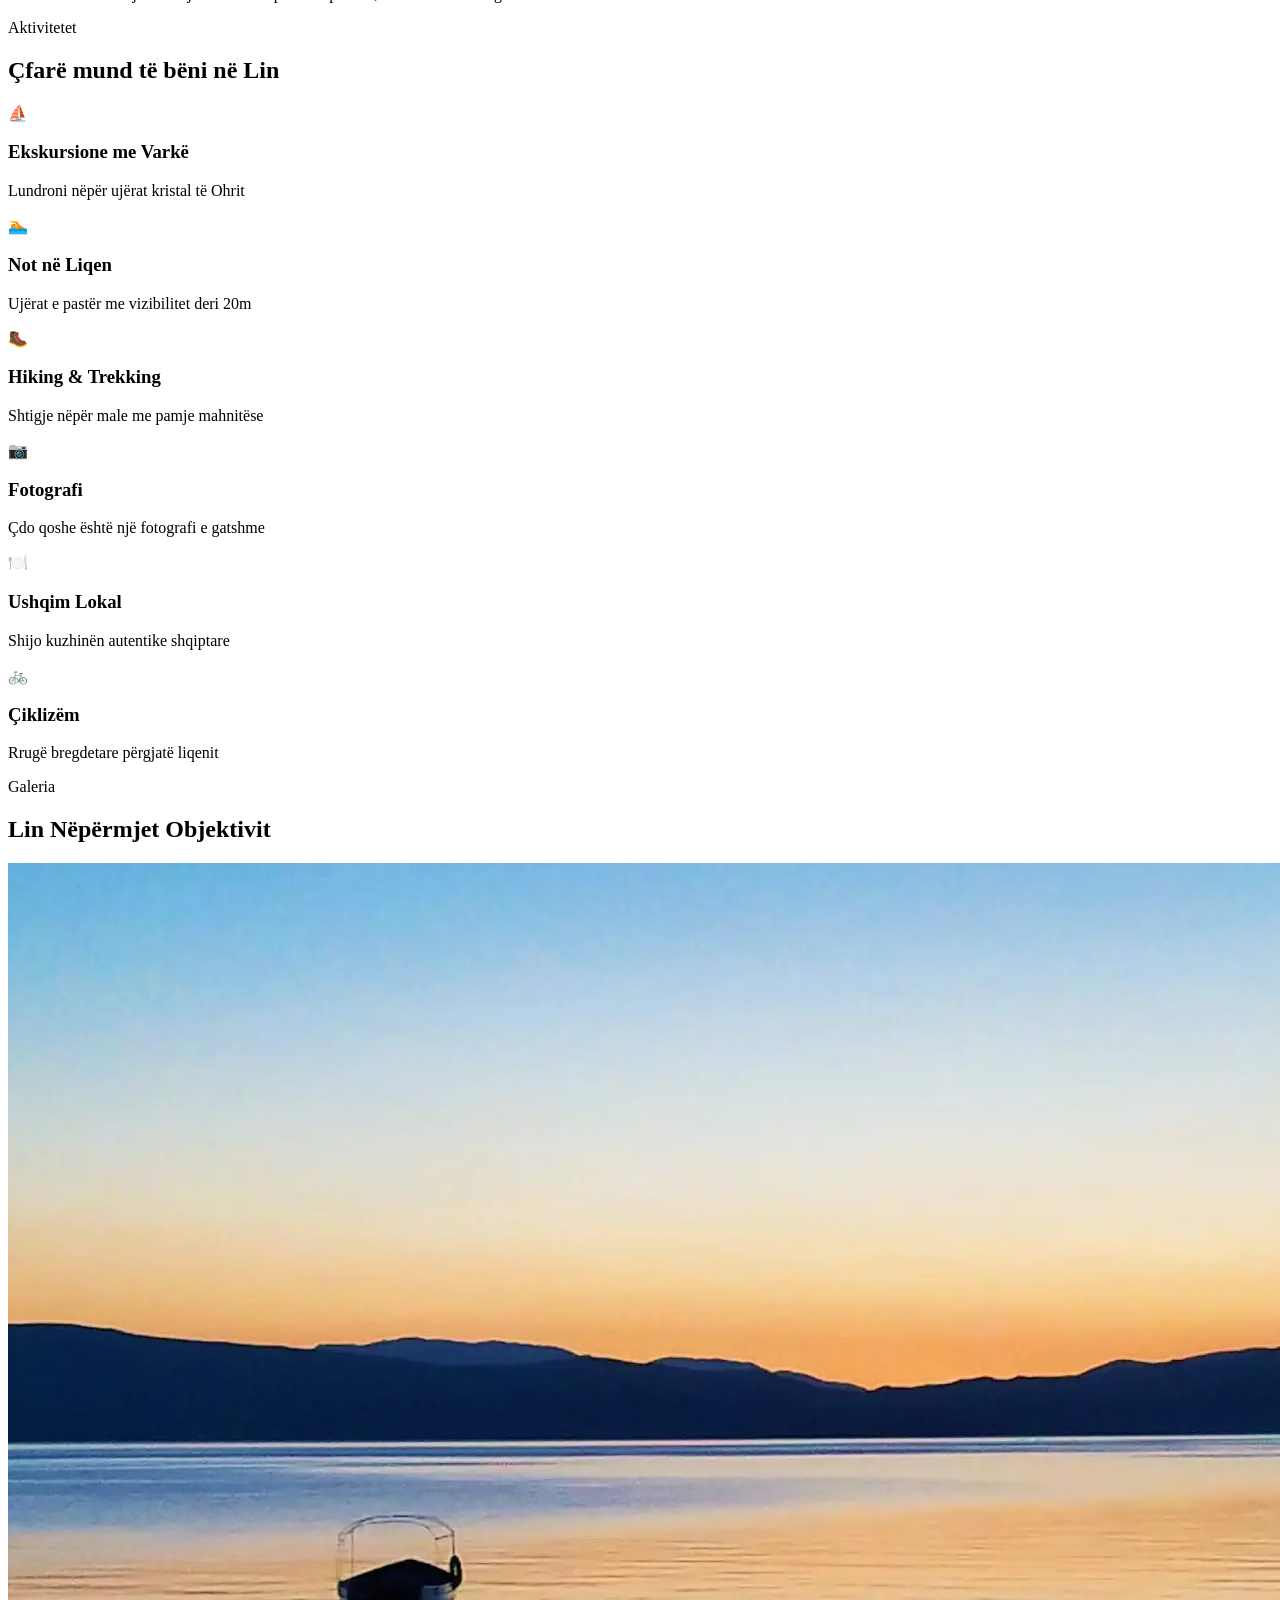
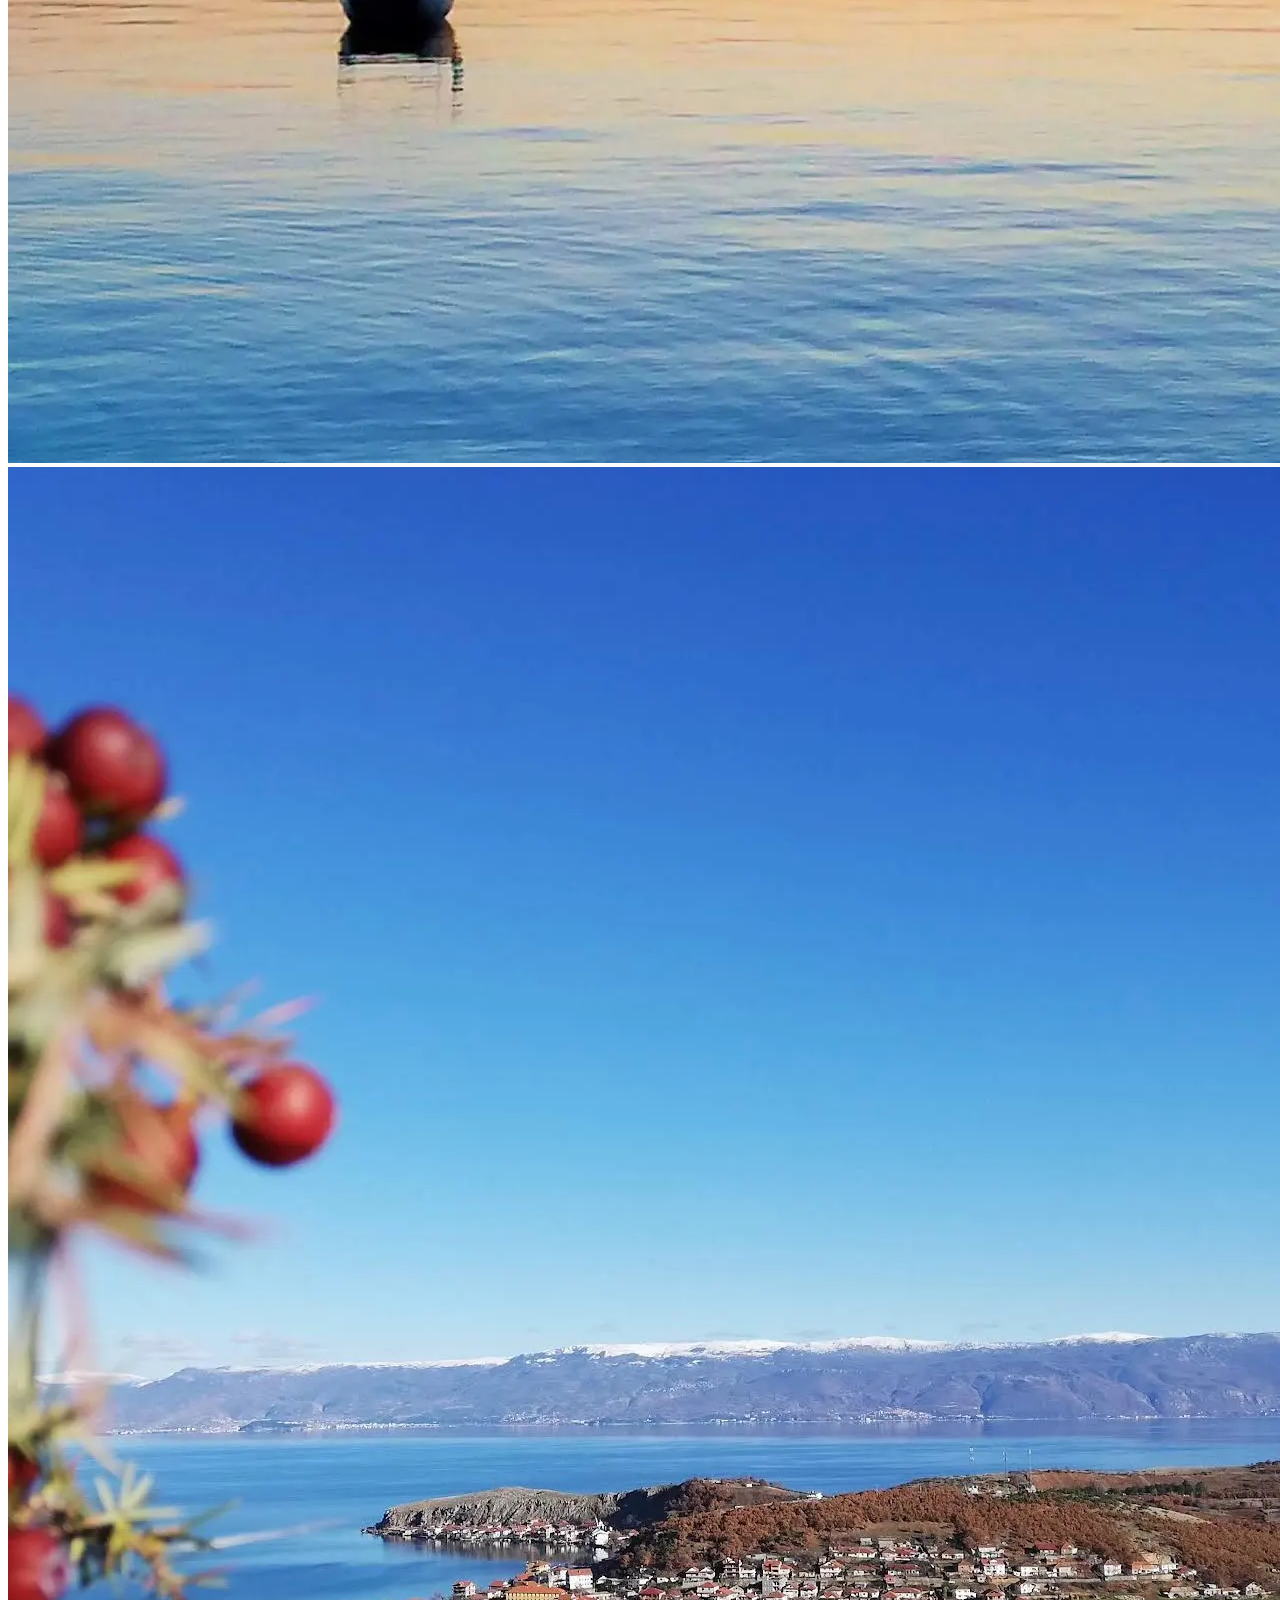
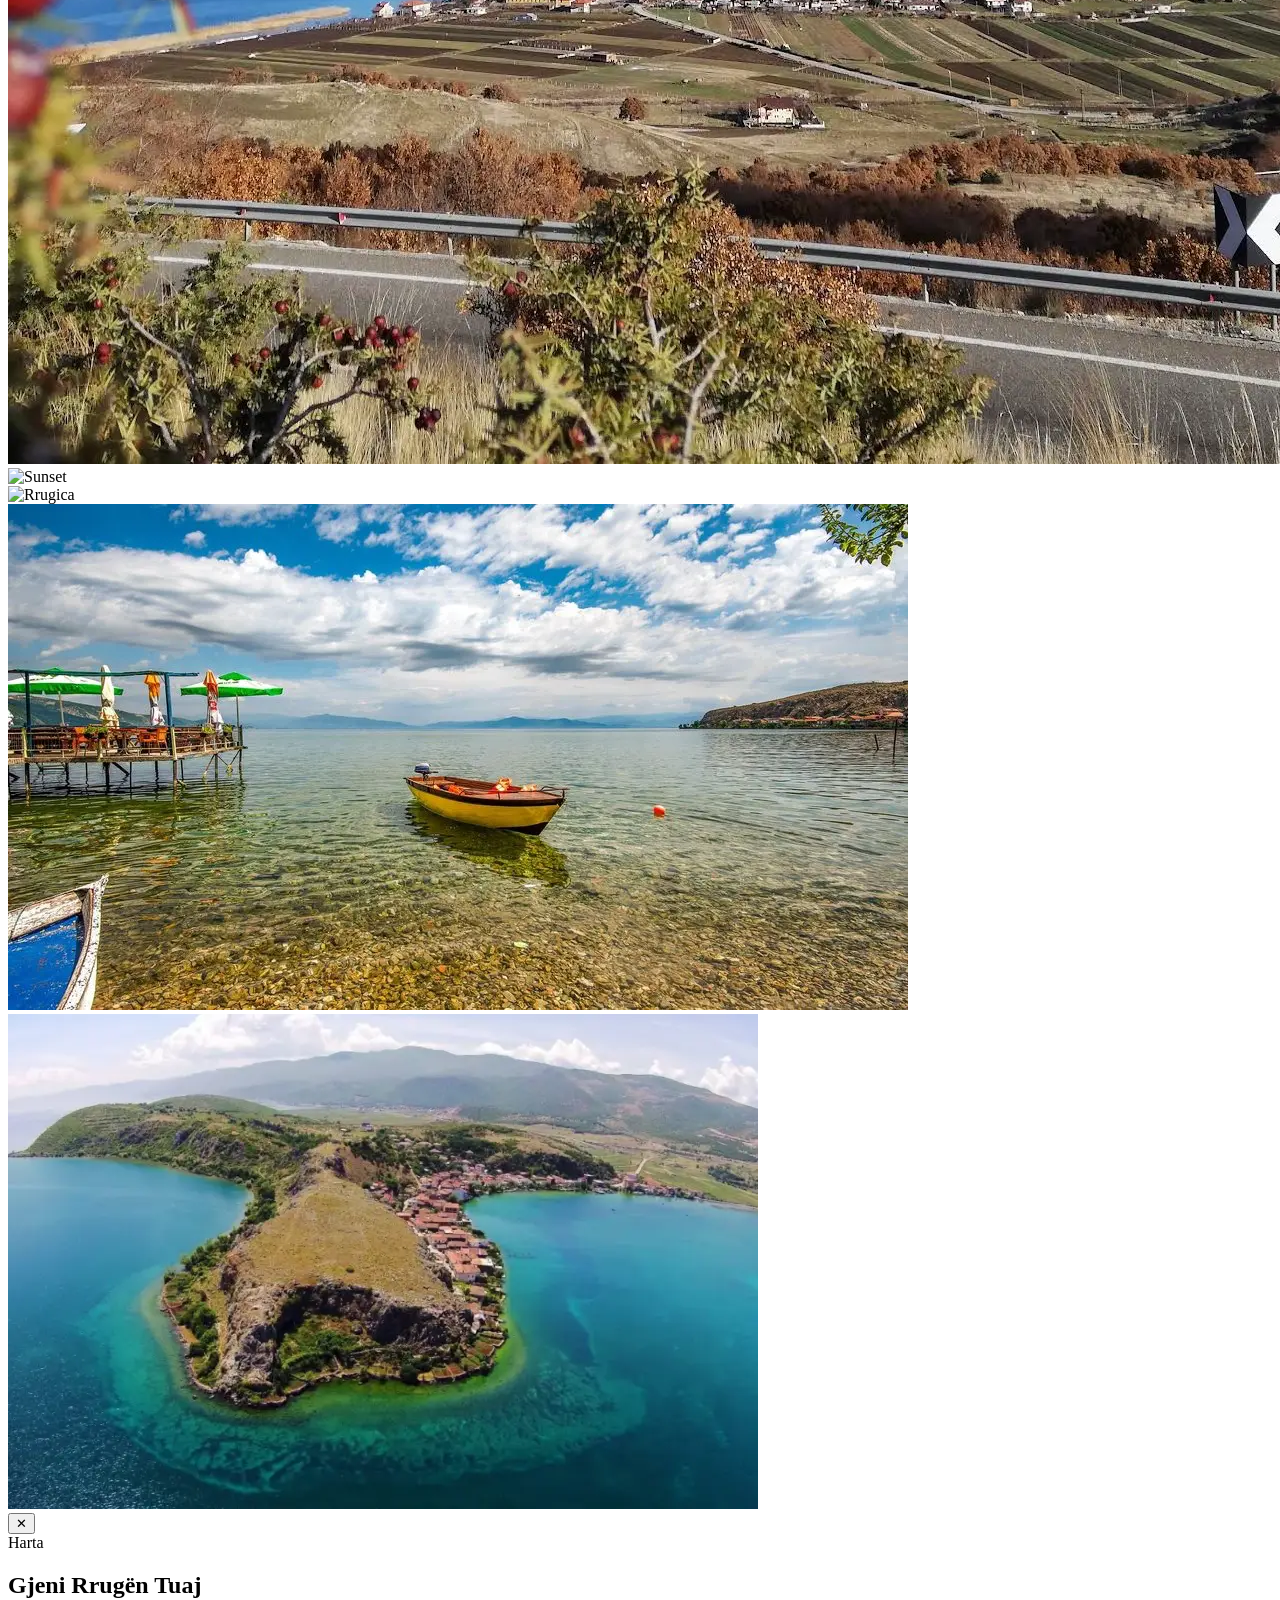
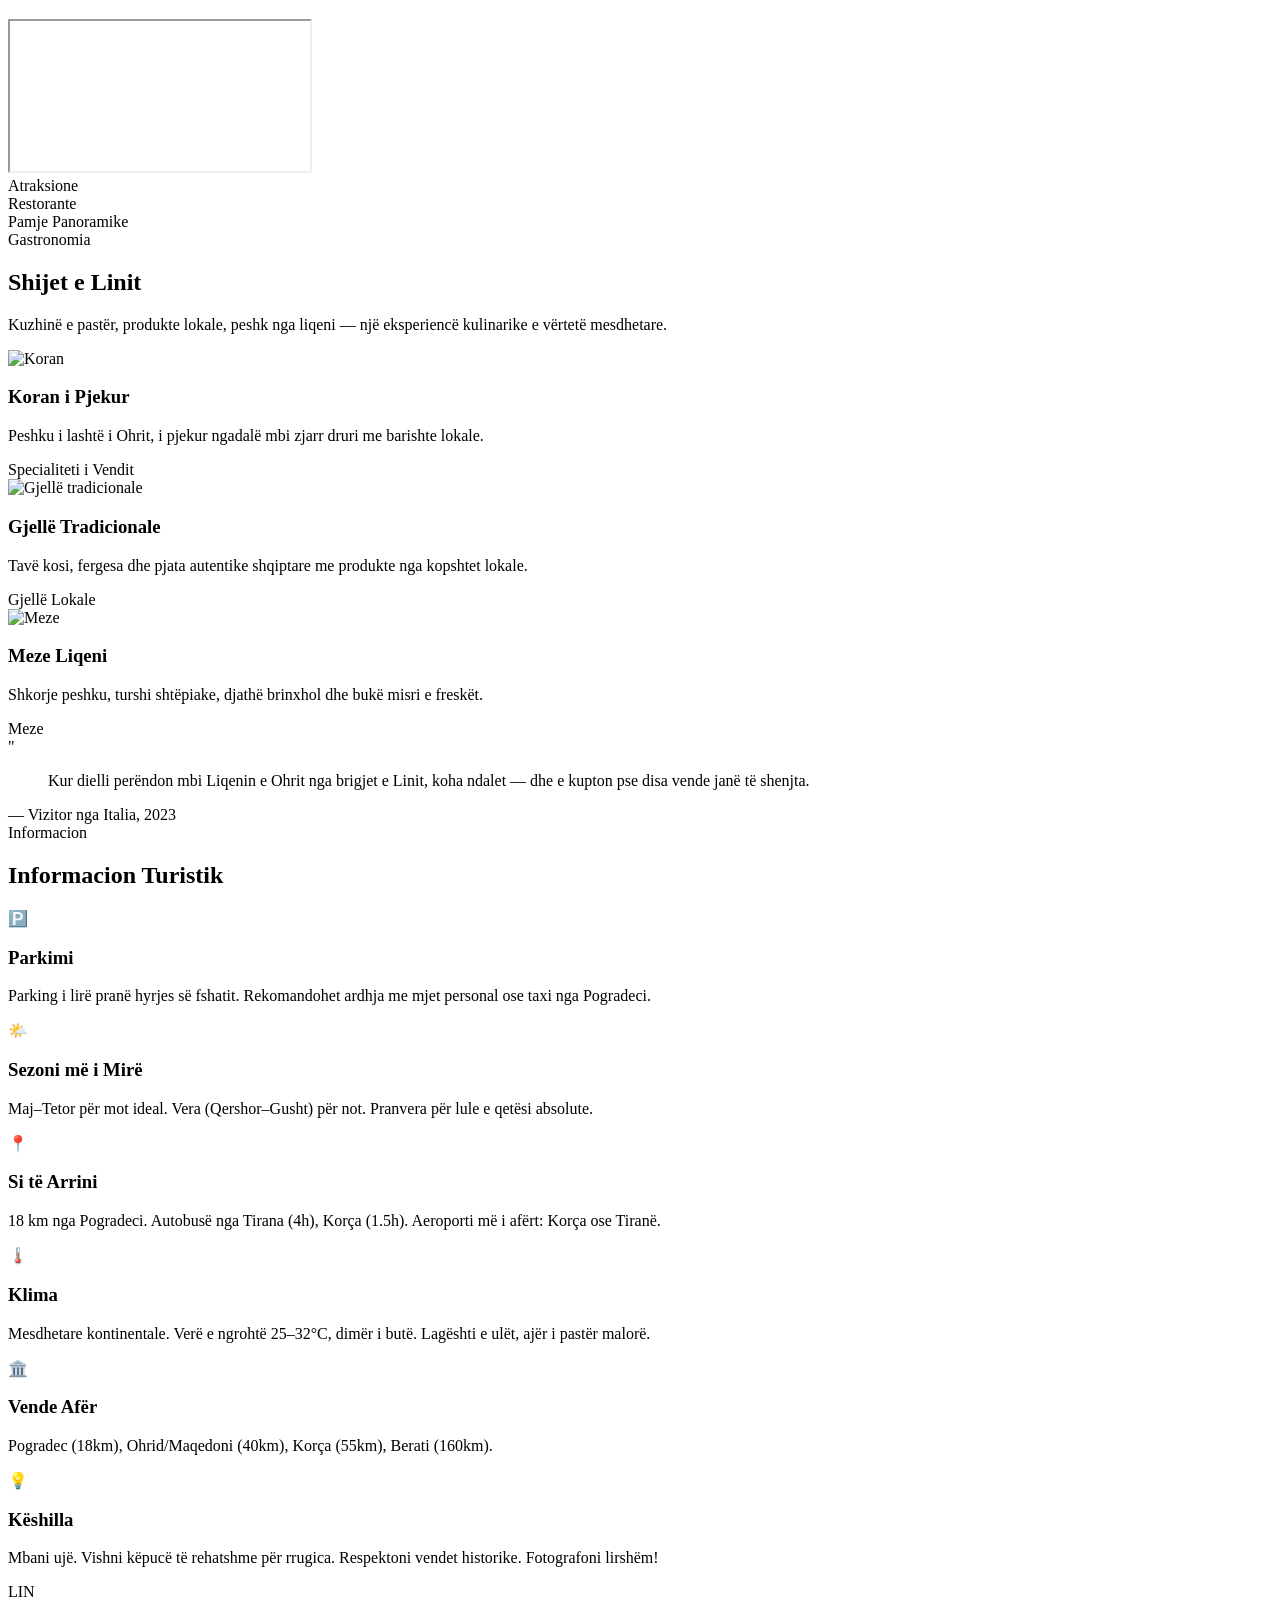
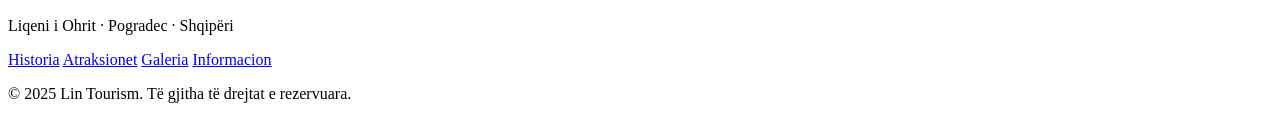
==== commit a49e1f5a: "Update hero section to use YouTube iframe Replaced video element with an iframe for hero section." ====
--- a/Lin/index.html
+++ b/Lin/index.html
@@ -59,31 +59,51 @@
   </nav>
 
   <!-- ═══════════════════════════════════ HERO ═══════════════════════════════════ -->
-  <section class="hero" id="hero">
-    <!-- Ndrysho këtë pjesë në index.html -->
-<div class="hero-video-wrap">
-  <video class="hero-video" autoplay muted loop playsinline poster="src/images/main.webp">
-    <source src="src/video/lin2.mp4" type="video/mp4">
-    <!-- Fallback image -->
-    <div class="hero-img-fallback"></div>
-  </video>
-</div>
-    </div>
-    <div class="hero-overlay"></div>
-
-    <div class="hero-content">
-      <div class="hero-tag" data-i18n="hero_tag">Pogradec · Shqipëri</div>
-      <h1 class="hero-title">
-        <span class="hero-title-main" data-i18n="hero_title">Mirësevini në Lin</span>
-      </h1>
-      <p class="hero-sub" data-i18n="hero_sub">Një perlë e qetë buzë Liqenit të Ohrit</p>
-      
-    </div>
-
-    <div class="scroll-indicator">
-      <div class="scroll-line"></div>
-    </div>
-  </section>
+
+<section class="hero" id="hero">
+
+  <!-- HERO VIDEO -->
+  <div class="hero-video-wrap">
+
+    <iframe
+      class="hero-video"
+      src="https://www.youtube.com/embed/Q5wg46bdK7E?autoplay=1&mute=1&controls=0&loop=1&playlist=Q5wg46bdK7E&playsinline=1&rel=0"
+      title="Hero Video"
+      frameborder="0"
+      allow="autoplay; encrypted-media"
+      allowfullscreen>
+    </iframe>
+
+  </div>
+
+  <!-- OVERLAY -->
+  <div class="hero-overlay"></div>
+
+  <!-- CONTENT -->
+  <div class="hero-content">
+
+    <div class="hero-tag" data-i18n="hero_tag">
+      Pogradec · Shqipëri
+    </div>
+
+    <h1 class="hero-title">
+      <span class="hero-title-main" data-i18n="hero_title">
+        Mirësevini në Lin
+      </span>
+    </h1>
+
+    <p class="hero-sub" data-i18n="hero_sub">
+      Një perlë e qetë buzë Liqenit të Ohrit
+    </p>
+
+  </div>
+
+  <!-- SCROLL -->
+  <div class="scroll-indicator">
+    <div class="scroll-line"></div>
+  </div>
+
+</section>
 
   <!-- ═══════════════════════════════════ INTRO STRIP ═══════════════════════════════════ -->
   <section class="intro-strip">
@@ -379,4 +399,4 @@
 
   <script src="main.js"></script>
 </body>
-</html>+</html>
